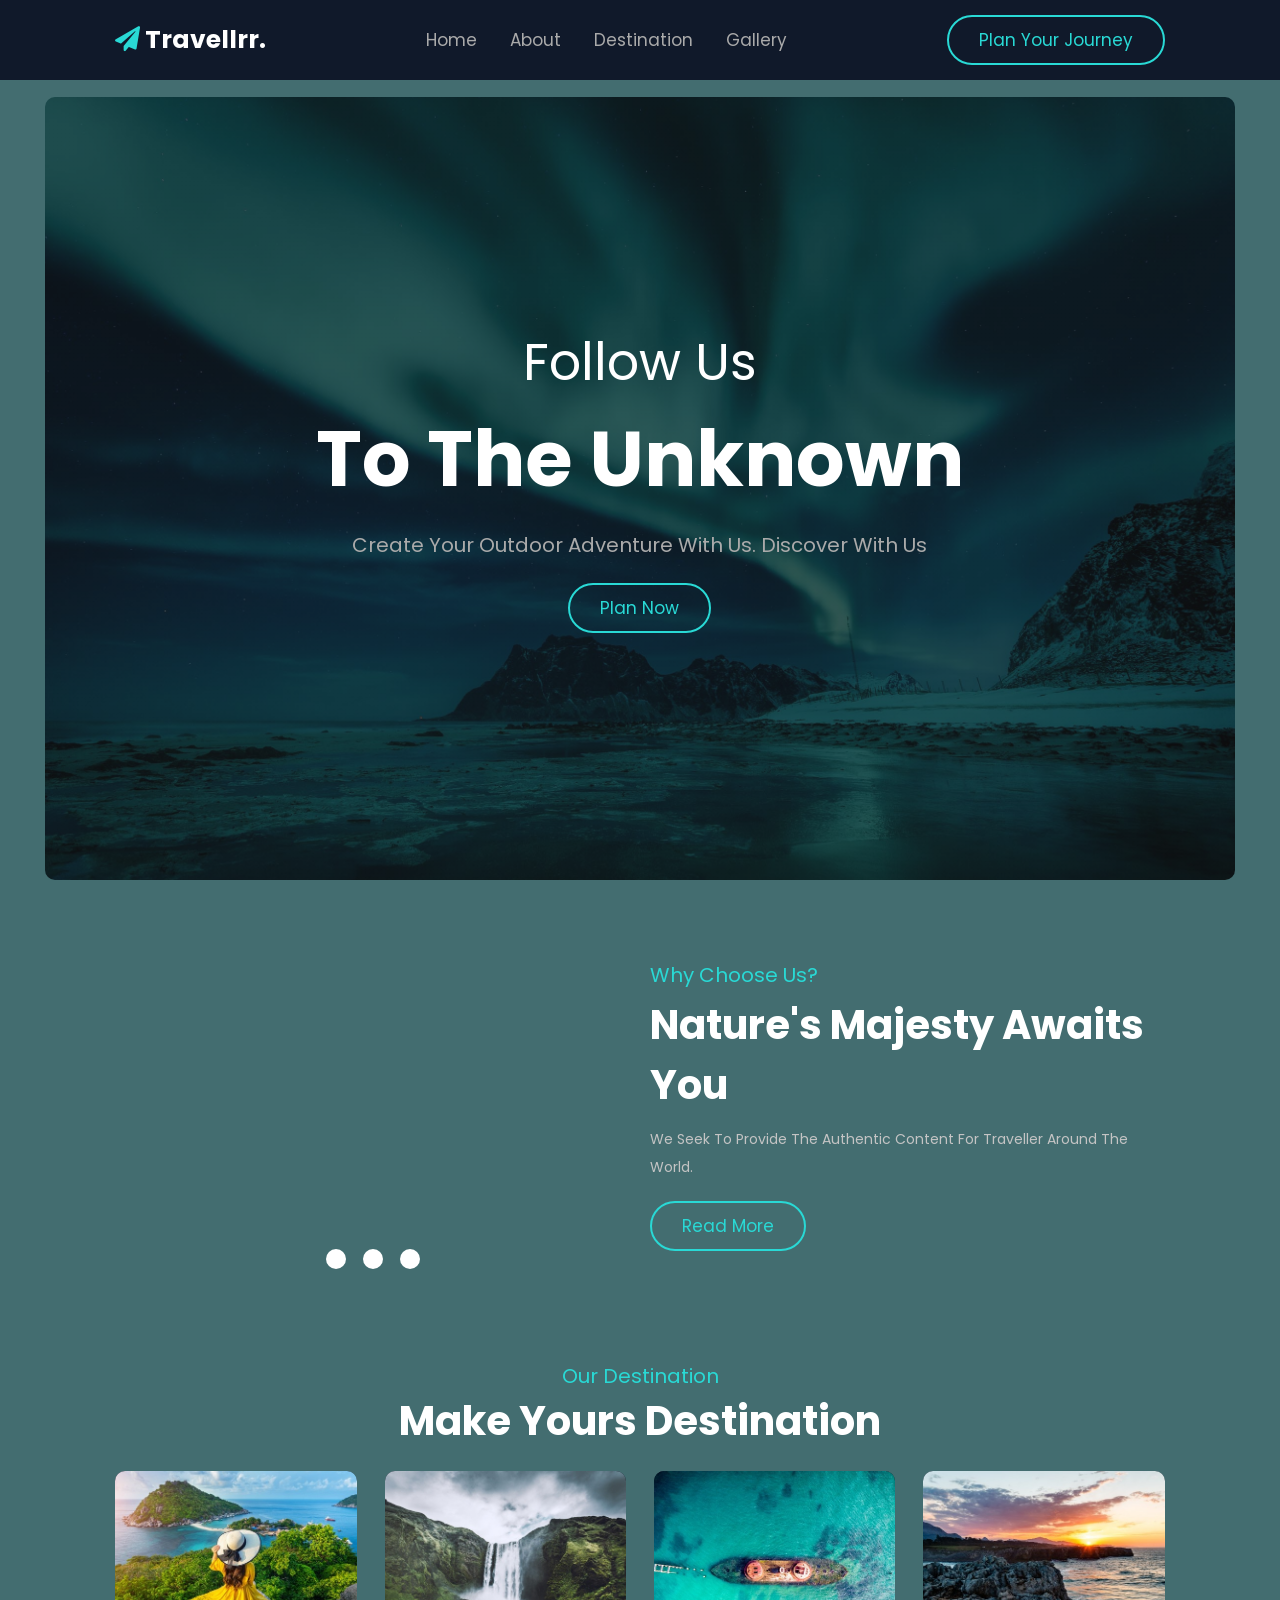
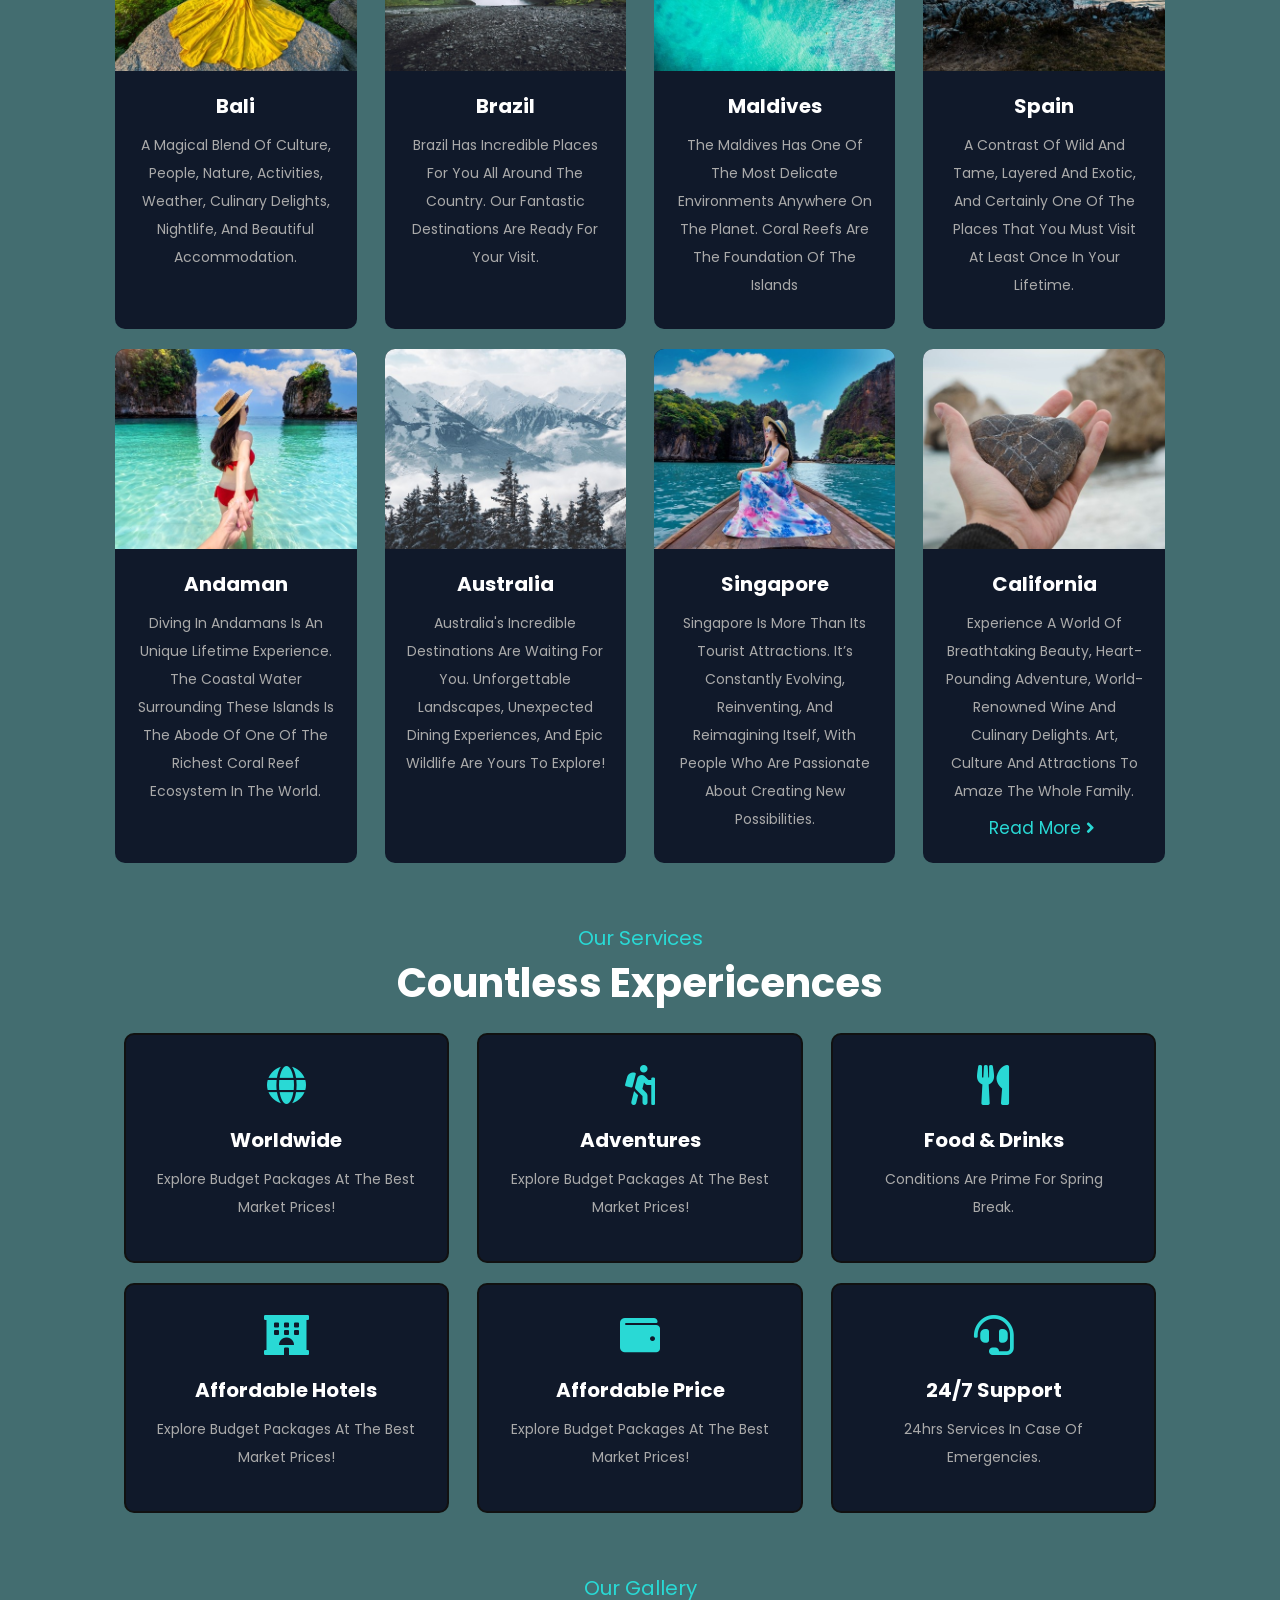
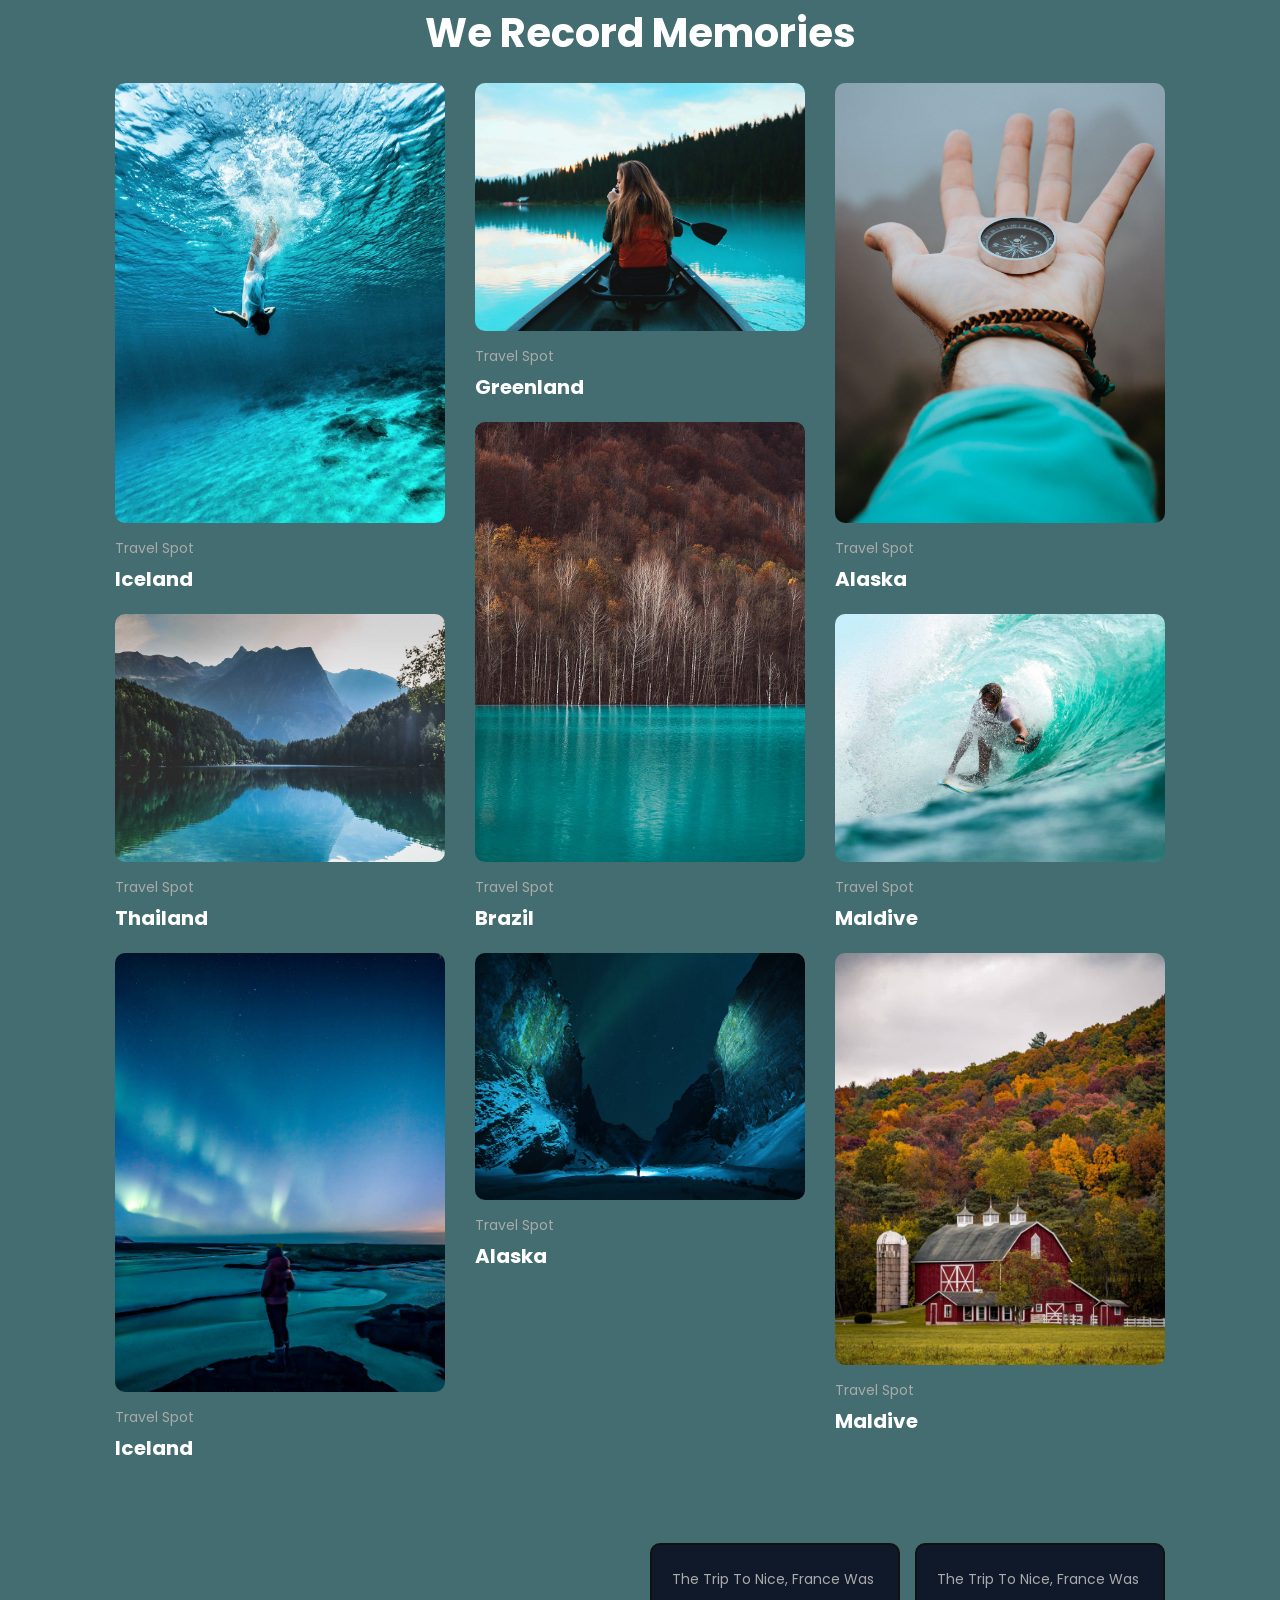
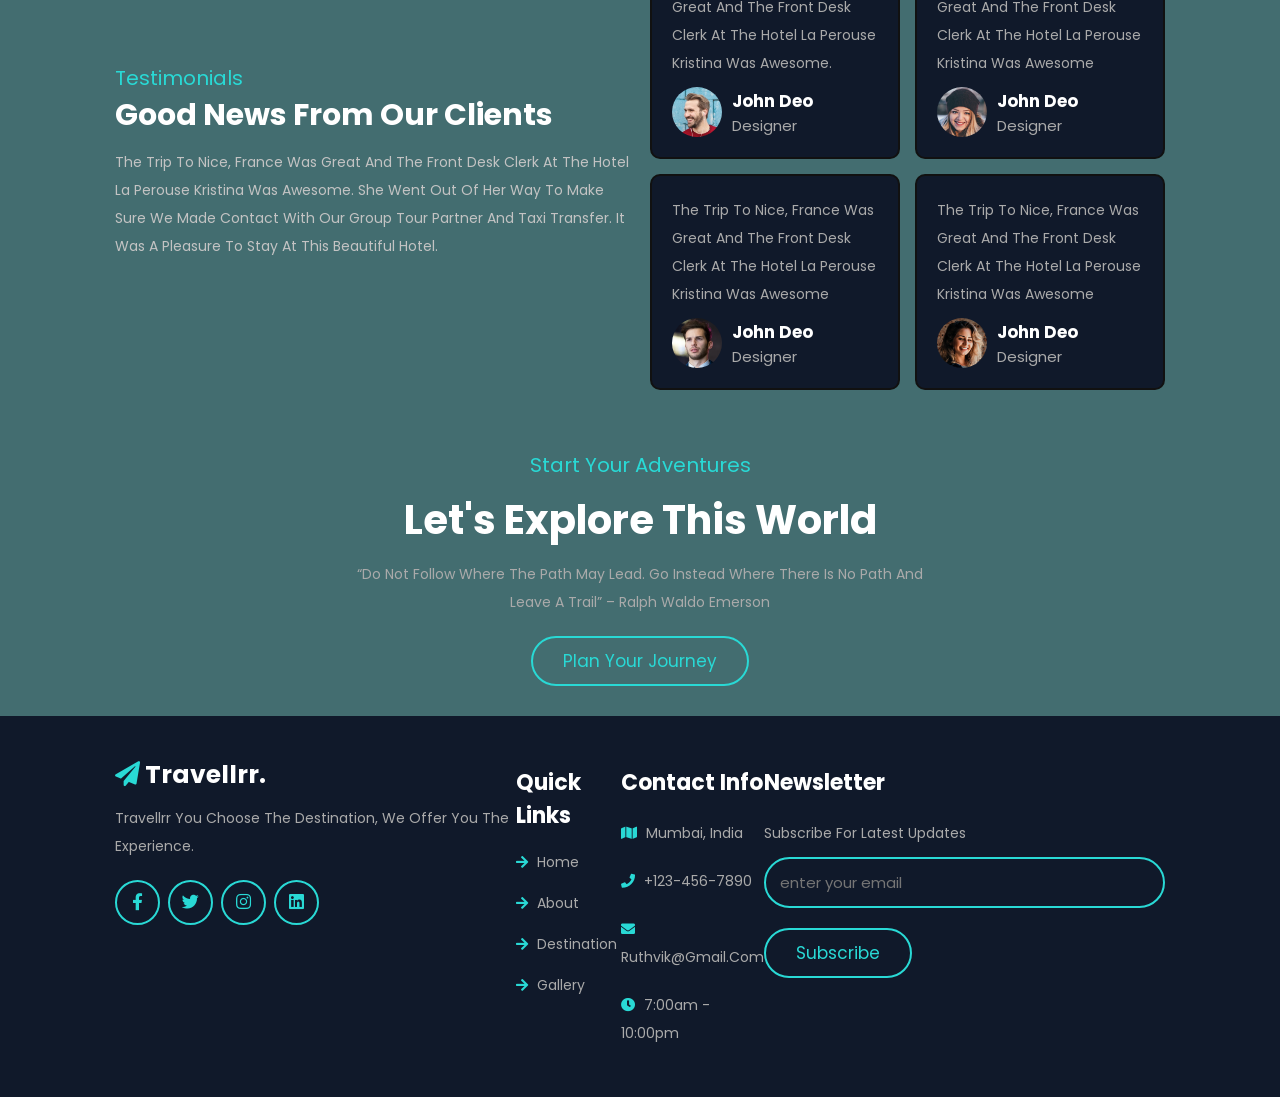
==== index.html @ 3e198d0f "first commit" ====
<!DOCTYPE html>
<html lang="en">
<head>
    <meta charset="UTF-8">
    <meta http-equiv="X-UA-Compatible" content="IE=edge">
    <meta name="viewport" content="width=device-width, initial-scale=1.0">
    <title>Travellrr.</title>

    <!-- font awesome cdn link  -->
    <link rel="stylesheet" href="https://cdnjs.cloudflare.com/ajax/libs/font-awesome/5.15.4/css/all.min.css">

    <!-- custom css file link  -->
    <link rel="stylesheet" href="css/style.css">

    <!-- custom js file link  -->
    <script src="js/script.js" defer></script>

</head>
<body>
    
<!-- header section starts  -->

<header class="header">

    <div id="menu-btn" class="fas fa-bars"></div>

    <a style="animation-delay: 150ms;" href="#" class="logo zoominleft"> <i class="fas fa-paper-plane"></i>Travellrr. </a>

    <nav class="navbar">
        <a class="zoominleft" href="#">Home</a>
        <a class="zoominleft" href="aboutus.html">about</a>
        <a class="zoominleft" href="tours.html">destination</a>
        <a class="zoominleft" href="#gallery">gallery</a>
    </nav>

    <a href="login.html" class="btn zoominleft">Plan your journey</a>

</header>

<!-- home section starts  -->

<section class="home" id="home">

    <div class="content">
        <span class="fade-in">Follow us</span>
        <h3 class="fade-in">To the unknown</h3>
        <p class="fade-in">Create your outdoor adventure with us. Discover with us</p>
        <a href="login.html" class="btn fade-in">Plan Now</a>
    </div>

</section>

<!-- about section starts  -->

<section class="about" id="about">

    <div class="video-container">
        <video src="images/about-vid-1.mp4" muted autoplay loop class="video"></video>
        <div class="controls">
            <span class="control-btn" data-src="images/about-vid-1.mp4"></span>
            <span class="control-btn" data-src="images/about-vid-2.mp4"></span>
            <span class="control-btn" data-src="images/about-vid-3.mp4"></span>
        </div>
    </div>

    <div class="content">
        <span>why choose us?</span>
        <h3>Nature's Majesty Awaits You</h3>
        <p>We seek to provide the authentic content for traveller around the world.</p>
        <a href="aboutus.html" class="btn">read more</a>
    </div>

</section>

<!-- destination section starts  -->

<section class="destination" id="destination">

    <div class="heading">
        <span>our destination</span>
        <h1>make yours destination</h1>
    </div>

    <div class="box-container">

        <div class="dest-row">

            <div class="box">
                <div class="image">
                    <img src="images/des-1.jpg" alt="">
                </div>
                <div class="content">
                    <h3>Bali</h3>
                    <p>A magical blend of culture, people, nature, activities, weather, culinary delights, nightlife, and beautiful accommodation.</p>
                </div>
            </div>
    
            <div class="box">
                <div class="image">
                    <img src="images/des-2.jpg" alt="">
                </div>
                <div class="content">
                    <h3>Brazil</h3>
                    <p>Brazil has incredible places for you all around the country. Our fantastic destinations are ready for your visit.</p>
                </div>
            </div>
    
            <div class="box">
                <div class="image">
                    <img src="images/des-3.jpg" alt="">
                </div>
                <div class="content">
                    <h3>Maldives</h3>
                    <p>The Maldives has one of the most delicate environments anywhere on the planet. Coral reefs are the foundation of the islands</p>
                </div>
            </div>
    
            <div class="box">
                <div class="image">
                    <img src="images/des-4.jpg" alt="">
                </div>
                <div class="content">
                    <h3>Spain</h3>
                    <p>A contrast of wild and tame, layered and exotic, and certainly one of the places that you must visit at least once in your lifetime.</p>
                </div>
            </div>
            
            <div class="box">
                <div class="image">
                    <img src="images/des-5.jpg" alt="">
                </div>
                <div class="content">
                    <h3>Andaman</h3>
                    <p>Diving in Andamans is an unique lifetime experience. The coastal water surrounding these islands is the abode of one of the richest coral reef ecosystem in the world.</p>
                </div>
            </div>
    
            <div class="box">
                <div class="image">
                    <img src="images/des-6.jpg" alt="">
                </div>
                <div class="content">
                    <h3>Australia</h3>
                    <p>Australia's incredible destinations are waiting for you. Unforgettable landscapes, unexpected dining experiences, and epic wildlife are yours to explore!</p>
                </div>
            </div>
    
            <div class="box">
                <div class="image">
                    <img src="images/des-7.jpg" alt="">
                </div>
                <div class="content">
                    <h3>Singapore</h3>
                    <p>Singapore is more than its tourist attractions. It’s constantly evolving, reinventing, and reimagining itself, with people who are passionate about creating new possibilities. </p>
                </div>
            </div>
    
            <div class="box">
                <div class="image">
                    <img src="images/des-8.jpg" alt="">
                </div>
                <div class="content">
                    <h3>California</h3>
                    <p>Experience a world of breathtaking beauty, heart-pounding adventure, world-renowned wine and culinary delights. Art, culture and attractions to amaze the whole family. </p>
                    <a href="login.html">read more <i class="fas fa-angle-right"></i></a>
                </div>
            </div>
        </div>


    </div>

</section>

<!-- services section starts  -->

<section class="services" id="services">

    <div class="heading">
        <span>our services</span>
        <h1>countless expericences</h1>
    </div>

    <div class="box-container">

        <div class="serv-row">
            <div class="box">
                <i class="fas fa-globe"></i>
                <h3>worldwide</h3>
                <p>Explore budget packages at the best market prices!</p>
            </div>
    
            <div class="box">
                <i class="fas fa-hiking"></i>
                <h3>adventures</h3>
                <p>Explore budget packages at the best market prices!</p>
            </div>
    
            <div class="box">
                <i class="fas fa-utensils"></i>
                <h3>food & drinks</h3>
                <p>Conditions are prime for spring break.</p>
            </div>

            <div class="box">
                <i class="fas fa-hotel"></i>
                <h3>affordable hotels</h3>
                <p>Explore Budget Packages At The Best Market Prices!</p>
            </div>
    
            <div class="box">
                <i class="fas fa-wallet"></i>
                <h3>affordable price</h3>
                <p>Explore Budget Packages At The Best Market Prices!</p>
            </div>
    
            <div class="box">
                <i class="fas fa-headset"></i>
                <h3>24/7 support</h3>
                <p>24hrs services in case of emergencies.</p>
            </div>
        </div>

    </div>

</section>

<!-- gallery section starts  -->

<section class="gallery" id="gallery">

    <div class="heading">
        <span>our gallery</span>
        <h1>we record memories</h1>
    </div>
    
    <div class="box-container">

        <div class="box" style="grid-row: 1 /3;">
            <img src="images/gallery-img-1.jpg" alt="">
            <span>travel spot</span>
            <h3>iceland</h3>
        </div>

        <div class="box" style="grid-row: 1/ 2;">
            <img src="images/gallery-img-2.jpg" alt="">
            <span>travel spot</span>
            <h3>greenland</h3>
        </div>

        <div class="box" style="grid-row: 1 /3;">
            <img src="images/gallery-img-3.jpg" alt="">
            <span>travel spot</span>
            <h3>alaska</h3>
        </div>

        <div class="box" style="grid-row: 3 /4;">
            <img src="images/gallery-img-4.jpg" alt="">
            <span>travel spot</span>
            <h3>thailand</h3>
        </div>

        <div class="box" style="grid-row: 2 /4;">
            <img src="images/gallery-img-5.jpg" alt="">
            <span>travel spot</span>
            <h3>brazil</h3>
        </div>

        <div class="box" style="grid-row: 3 /4;">
            <img src="images/gallery-img-6.jpg" alt="">
            <span>travel spot</span>
            <h3>maldive</h3>
        </div>

        <div class="box" style="grid-row: 4 /6;">
            <img src="images/gallery-img-7.jpg" alt="">
            <span>travel spot</span>
            <h3>iceland</h3>
        </div>

        <div class="box" style="grid-row: 4 /5;">
            <img src="images/gallery-img-8.jpg" alt="">
            <span>travel spot</span>
            <h3>alaska</h3>
        </div>

        <div class="box" style="grid-row: 4 /6;">
            <img src="images/gallery-img-9.jpg" alt="">
            <span>travel spot</span>
            <h3>maldive</h3>
        </div>

    </div>

</section>

<!-- gallery section ends -->

<!-- review section starts  -->

<section class="review">

    <div class="content">
        <span>testimonials</span>
        <h3>good news from our clients</h3>
        <p>The trip to Nice, France was great and the front desk clerk at the Hotel La Perouse Kristina was awesome. She went out of her way to make sure we made contact with our group tour partner and taxi transfer. It was a pleasure to stay at this beautiful hotel.</p>
    </div>

    <div class="box-container">

        <div class="box">
            <p>The trip to Nice, France was great and the front desk clerk at the Hotel La Perouse Kristina was awesome.</p>
            <div class="user">
                <img src="images/pic-1.png" alt="">
                <div class="info">
                    <h3>john deo</h3>
                    <span>designer</span>
                </div>
            </div>
        </div>
        <div class="box">
            <p>The trip to Nice, France was great and the front desk clerk at the Hotel La Perouse Kristina was awesome</p>
            <div class="user">
                <img src="images/pic-2.png" alt="">
                <div class="info">
                    <h3>john deo</h3>
                    <span>designer</span>
                </div>
            </div>
        </div>
        <div class="box">
            <p>The trip to Nice, France was great and the front desk clerk at the Hotel La Perouse Kristina was awesome</p>
            <div class="user">
                <img src="images/pic-3.png" alt="">
                <div class="info">
                    <h3>john deo</h3>
                    <span>designer</span>
                </div>
            </div>
        </div>
        <div class="box">
            <p>The trip to Nice, France was great and the front desk clerk at the Hotel La Perouse Kristina was awesome</p>
            <div class="user">
                <img src="images/pic-4.png" alt="">
                <div class="info">
                    <h3>john deo</h3>
                    <span>designer</span>
                </div>
            </div>
        </div>

    </div>

</section>

<!-- banner section starts  -->

<div class="banner">

    <div class="content">
        <span>start your adventures</span>
        <h3>Let's Explore This World</h3>
        <p>“Do not follow where the path may lead. Go instead where there is no path and leave a trail” – Ralph Waldo Emerson</p>
        <a href="login.html" class="btn">Plan your Journey</a>
    </div>

</div>

<!-- footer section starts  -->

<section class="footer">

    <div class="box-container">

        <div class="box">
            <a href="#" class="logo"> <i class="fas fa-paper-plane"></i>Travellrr. </a>
            <p>Travellrr you choose the destination, we offer you the experience.</p>
            <div class="share">
                <a href="#" class="fab fa-facebook-f"></a>
                <a href="#" class="fab fa-twitter"></a>
                <a href="#" class="fab fa-instagram"></a>
                <a href="#" class="fab fa-linkedin"></a>
            </div>
        </div>

        <div class="box">
            <h3>quick links</h3>
            <a href="#" class="links"> <i class="fas fa-arrow-right"></i> home </a>
            <a href="aboutus.html" class="links"> <i class="fas fa-arrow-right"></i> about </a>
            <a href="tours.html" class="links"> <i class="fas fa-arrow-right"></i> destination </a>
            <a href="#gallery" class="links"> <i class="fas fa-arrow-right"></i> gallery </a>
        </div>

        <div class="box">
            <h3>contact info</h3>
            <p> <i class="fas fa-map"></i> mumbai, india </p>
            <p> <i class="fas fa-phone"></i> +123-456-7890 </p>
            <p> <i class="fas fa-envelope"></i> ruthvik@gmail.com </p>
            <p> <i class="fas fa-clock"></i> 7:00am - 10:00pm </p>
        </div>
        <div class="box">
            <h3>newsletter</h3>
            <p>subscribe for latest updates</p>
            <form action="">
                <input type="email" name="" placeholder="enter your email" class="email" id="">
                <input type="submit" value="subscribe" class="btn">
            </form>
        </div>
    </div>


</section>

</body>
</html>
---- css/style.css ----
@import url("https://fonts.googleapis.com/css2?family=Poppins:wght@100;300;400;500;600&display=swap");

* {
    font-family: 'Poppins', sans-serif;
    margin: 0;
    padding: 0;
    box-sizing: border-box;
    outline: none;
    border: none;
    text-decoration: none;
    text-transform: capitalize;
    transition: all .2s linear;
}

html {
    font-size: 62.5%;
    scroll-behavior: smooth;
}

body {
    background: #436d70;
    overflow-x: hidden;
}

section {
    padding: 3rem 9%;
}

.heading {
    text-align: center;
    margin-bottom: 2rem;
}

.heading span {
    color: #29d9d5;
    font-size: 2rem;
}

.heading h1 {
    font-size: 4rem;
    color: #fff;
}

.btn {
    margin-top: 1rem;
    display: inline-block;
    padding: 1rem 3rem;
    font-size: 1.7rem;
    color: #29d9d5;
    border: 0.2rem solid #29d9d5;
    border-radius: 5rem;
    cursor: pointer;
    background: none;
}

.btn:hover {
  background: #29d9d5;
  color: #111;
}

.header {
    position: fixed;
    top: 0;
    left: 0;
    right: 0;
    z-index: 1000;
    background: #10192a;
    display: flex;
    align-items: center;
    justify-content: space-between;
    padding: 1.5rem 9%;
}

.header .navbar a {
    font-size: 1.7rem;
    color: #aaa;
    display: inline-block;
    margin: 0 1.5rem;
    }

.header .navbar a:hover {
    color: #29d9d5;
}

.header .btn {
    margin-top: 0;
}

.logo {
    font-size: 2.5rem;
    color: #fff;
    font-weight: bolder;
}

.logo i {
    color: #29d9d5;
    padding-right: 0.5rem;
}

#menu-btn {
    font-size: 2.5rem;
    color: #fff;
    cursor: pointer;
    display: none;
}

.home {
    margin: 0 auto;
    margin-top: 9.7rem;
    width: 93%;
    border-radius: 1rem;
    background: linear-gradient(rgba(17, 17, 17, 0.7), rgba(17, 17, 17, 0.7)), url(../images/home-bg.jpg) no-repeat;
    background-size: cover;
    background-position: center;
    display: flex;
    min-height: 87vh;
    display: flex;
    align-items: center;
    justify-content: center;
    padding-bottom: 5rem;
}

.home .content {
    text-align: center;
}

.home .content span {
    font-weight: medium;
    color: white;
    font-size: 4vw;
    display: block;
}

.home .content h3 {
    font-size: 6vw;
    color: #fff;
}

.home .content p {
    max-width: 60rem;
    margin: 1rem auto;
    font-size: 2rem;
    color: #aaa;
    line-height: 1.8;
}

.about {
    display: flex;
    align-items: center;
    flex-wrap: wrap;
    gap: 2rem;
    margin-top: 5rem;
}

.about .video-container {
    flex: 1 1 42rem;
}

.about .video-container video {
    border-radius: 1rem;
    width: 100%;
}

.about .video-container .controls {
  text-align: center;
  padding: 2rem 0;
}

.about .video-container .controls span {
  display: inline-block;
  height: 2rem;
  width: 2rem;
  border-radius: 50%;
  background: #fff;
  cursor: pointer;
  margin: .7rem;
}

.about .video-container .controls span:hover {
  background: #29d9d5;
}

.about .content {
          flex: 1 1 42rem;
  margin-bottom: 5rem;
}

.about .content span {
  color: #29d9d5;
  font-size: 2rem;
}

.about .content h3 {
  color: #fff;
  font-size: 4rem;
  margin-top: .5rem;
}

.about .content p {
  padding: 1rem 0;
  font-size: 1.4rem;
  color: rgb(196, 196, 196);
  line-height: 2;
}

.destination .box-container {
    display: flex;
    flex-direction: column;
    gap: 2.5rem;
}

.dest-row{
    display: flex;
    justify-content: space-between;
    flex-wrap: wrap;
    gap: 2rem;
}

.destination .box-container .dest-row .box {
  border-radius: 1rem;
  width: 23%;
  overflow: hidden;
  background: #10192a;
}

.destination .box-container .box:hover img {
          transform: scale(1.1);
}

.destination .box-container .box .image {
  height: 20rem;
  overflow: hidden;
  width: 100%;
}

.destination .box-container .box .image img {
  height: 100%;
  width: 100%;
     object-fit: cover;
}

.destination .box-container .box .content {
  padding: 2rem;
  text-align: center;
}

.destination .box-container .box .content h3 {
  font-size: 2rem;
  color: #fff;
}

.destination .box-container .box .content p {
  padding: 1rem 0;
  font-size: 1.4rem;
  color: #aaa;
  line-height: 2;
}

.destination .box-container .box .content a {
  font-size: 1.7rem;
  color: #29d9d5;
}

.destination .box-container .box .content a:hover i {
  padding-left: 1rem;
}

.destination .box-container .box .content a i {
  padding-right: .5rem;
}

.services .box-container {
    display: flex;
    flex-direction: column;
    gap: 2.5rem;
}

.serv-row{
    display: flex;
    justify-content: space-evenly;
    gap: 2rem;
    flex-wrap: wrap;
}

.services .box-container .box {
    width: auto;
    background: #10192a;
    border-radius: 1rem;
    padding: 3rem;
    text-align: center;
    border: 0.2rem solid #111;
    width: 31%;
}

.services .box-container .box:hover {
  border: 0.2rem solid #29d9d5;
}

.services .box-container .box i {
  font-size: 4rem;
  color: #29d9d5;
  margin-bottom: 2rem;
}

.services .box-container .box h3 {
  font-size: 2rem;
  color: #fff;
}

.services .box-container .box p {
  padding: 1rem 0;
  font-size: 1.4rem;
  color: #aaa;
  line-height: 2;
}

.gallery .box-container {
    display: grid; 
    gap: 2rem 3rem;
    grid-template-columns: 1fr 1fr 1fr;
    grid-template-rows: auto auto auto auto auto auto;
} 

.gallery .box-container .box img {
  width: 100%;
  border-radius: 1rem;
  margin-bottom: 1rem;
}

.gallery .box-container .box img:hover {
    transform: scale(1.1);
}

.gallery .box-container .box span {
  font-size: 1.4rem;
  color: #aaa;
}

.gallery .box-container .box h3 {
  margin-top: .5rem;
  font-size: 2rem;
  color: #fff;
}

.review {
    display: flex;
    align-items: center;
    flex-wrap: wrap;
    gap: 2rem;
}

.review .content {
          flex: 1 1 42rem;
}

.review .content span {
  font-size: 2rem;
  color: #29d9d5;
}

.review .content h3 {
  font-size: 3rem;
  color: #fff;
}

.review .content p {
  font-size: 1.4rem;
  color: rgb(195, 195, 195);
  padding: 1rem 0;
  line-height: 2;
}

.review .box-container {
          flex: 1 1 42rem;
  display: flex;
      flex-wrap: wrap;
  gap: 1.5rem;
}

.review .box-container .box {
          flex: 1 1 20rem;
  border-radius: 1rem;
  padding: 2rem;
  background: #10192a;
  border: 0.2rem solid #111;
}

.review .box-container .box:hover {
  border: 0.2rem solid #29d9d5;
}

.review .box-container .box p {
  font-size: 1.4rem;
  padding-bottom: 1rem;
  line-height: 2;
  color: #aaa;
}

.review .box-container .box .user {
  display: flex;
          align-items: center;
  gap: 1rem;
}

.review .box-container .box .user img {
  height: 5rem;
  width: 5rem;
  border-radius: 50%;
}

.review .box-container .box .user h3 {
  font-size: 1.7rem;
  color: #fff;
}

.review .box-container .box .user span {
  color: #aaa;
  font-size: 1.5rem;
}

.banner {
  background: linear-gradient(rgba(17, 17, 17, 0.7), rgba(17, 17, 17, 0.7)), url(../images/banner-bg.jpg) no-repeat;
  background-size: cover;
  background-position: center;
  padding: 3rem 2rem;
  background-attachment: fixed;
  text-align: center;
}

.banner .content span {
  font-size: 2rem;
  color: #29d9d5;
}

.banner .content h3 {
  font-size: 4rem;
  color: #fff;
  margin-top: 1rem;
}

.banner .content p {
  max-width: 60rem;
  margin: 1rem auto;
  font-size: 1.4rem;
  color: #aaa;
  line-height: 2;
}

.footer {
  display: grid;
  gap: 1.5rem;
  background-color: #10192a;
}
.box-container {
    display: flex;
    justify-content: space-between;
}

.footer .box-container .box {
  padding: 1rem 0;
}

.footer .box-container .box .logo {
  padding-bottom: 1rem;
}

.footer .box-container .box h3 {
  font-size: 2.2rem;
  color: #fff;
  padding: 1rem 0;
}

.footer .box-container .box p {
  font-size: 1.4rem;
  color: #aaa;
  padding: 1rem 0;
  line-height: 2;
}

.footer .box-container .box p i {
  padding-right: .5rem;
  color: #29d9d5;
}

.footer .box-container .box .share {
  padding-top: 1rem;
}

.footer .box-container .box .share a {
  height: 4.5rem;
  width: 4.5rem;
  line-height: 4rem;
  font-size: 2rem;
  border-radius: 50%;
  font-size: 1.7rem;
  border: 0.2rem solid #29d9d5;
  color: #29d9d5;
  margin-right: .5rem;
  text-align: center;
}

.footer .box-container .box .share a:hover {
  background: #29d9d5;
  color: #111;
}

.footer .box-container .box .links {
  font-size: 1.4rem;
  color: #aaa;
  padding: 1rem 0;
  display: block;
}

.footer .box-container .box .links:hover {
  color: #29d9d5;
}

.footer .box-container .box .links:hover i {
  padding-right: 2rem;
}

.footer .box-container .box .links i {
  padding-right: .5rem;
  color: #29d9d5;
}

.footer .box-container .box form .email {
  width: 100%;
  border-radius: 5rem;
  border: 0.2rem solid #29d9d5;
  background: none;
  font-size: 1.5rem;
  text-transform: none;
  color: #aaa;
  margin-bottom: 1rem;
  padding: 1.2rem 1.4rem;
}

@media (max-width: 991px) {
  html {
    font-size: 55%;
  }
  .header {
    padding: 1.5rem 2rem;
  }
  section {
    padding: 3rem 2rem;
  }
  .services .box-container .box {
      width: 47%;
  }
}

@media (max-width: 768px) {
  #menu-btn {
    display: inline-block;
  }
  .header .navbar {
    position: absolute;
    top: 99%;
    left: 0;
    right: 0;
    background: #222;
            clip-path: polygon(0 0, 100% 0, 100% 0, 0 0);
  }
  .header .navbar.active {
            clip-path: polygon(0 0, 100% 0, 100% 100%, 0 100%);
  }
  .header .navbar a {
    margin: 2rem;
    font-size: 2rem;
    display: block;
  }
  .home {
    margin-top: 10rem;
  }
  .home .content span {
    font-size: 8vw;
  }
  .home .content h3 {
    font-size: 9vw;
  }
  .destination .box-container .dest-row .box {
      width: 48%;
  }
}

@media (max-width: 450px) {
  html {
    font-size: 50%;
  }
  .about .content h3 {
    font-size: 3.5rem;
  }
  .banner .content h3 {
    font-size: 2.7rem;
  }
  .box-container {
      flex-direction: column;
      padding: 1rem;
  }
  .dest-row {
      flex-direction: column;
  }
  .serv-row {
      flex-wrap: wrap;
  }
  .destination .box-container .dest-row .box {
    width: 99%;
}
.logo {
    font-size: 2rem;
}

.header .btn {
    font-size: 1rem;
}

}

.zoominleft { 
    animation: zoominleft 1.2s ease-in-out 0s; 
}

@keyframes zoominleft {
    from {
        transform: scale(1.1) translateX(-50%);
        opacity: 0;
    }
}

@keyframes fade-in {
    from {
        opacity: 0;
        transform: scale(1) translateY(-50%);
    }
    to {
        opacity: 1;
    }
 }
 
 .fade-in {
    animation: fade-in 1s ease-in-out;
}

.zoominright { 
    animation: zoominright 1.2s ease-in-out 0s; 
}

@keyframes zoominright {
    from {
        transform: scale(1) translateX(50%);
        opacity: 0;
    }
}
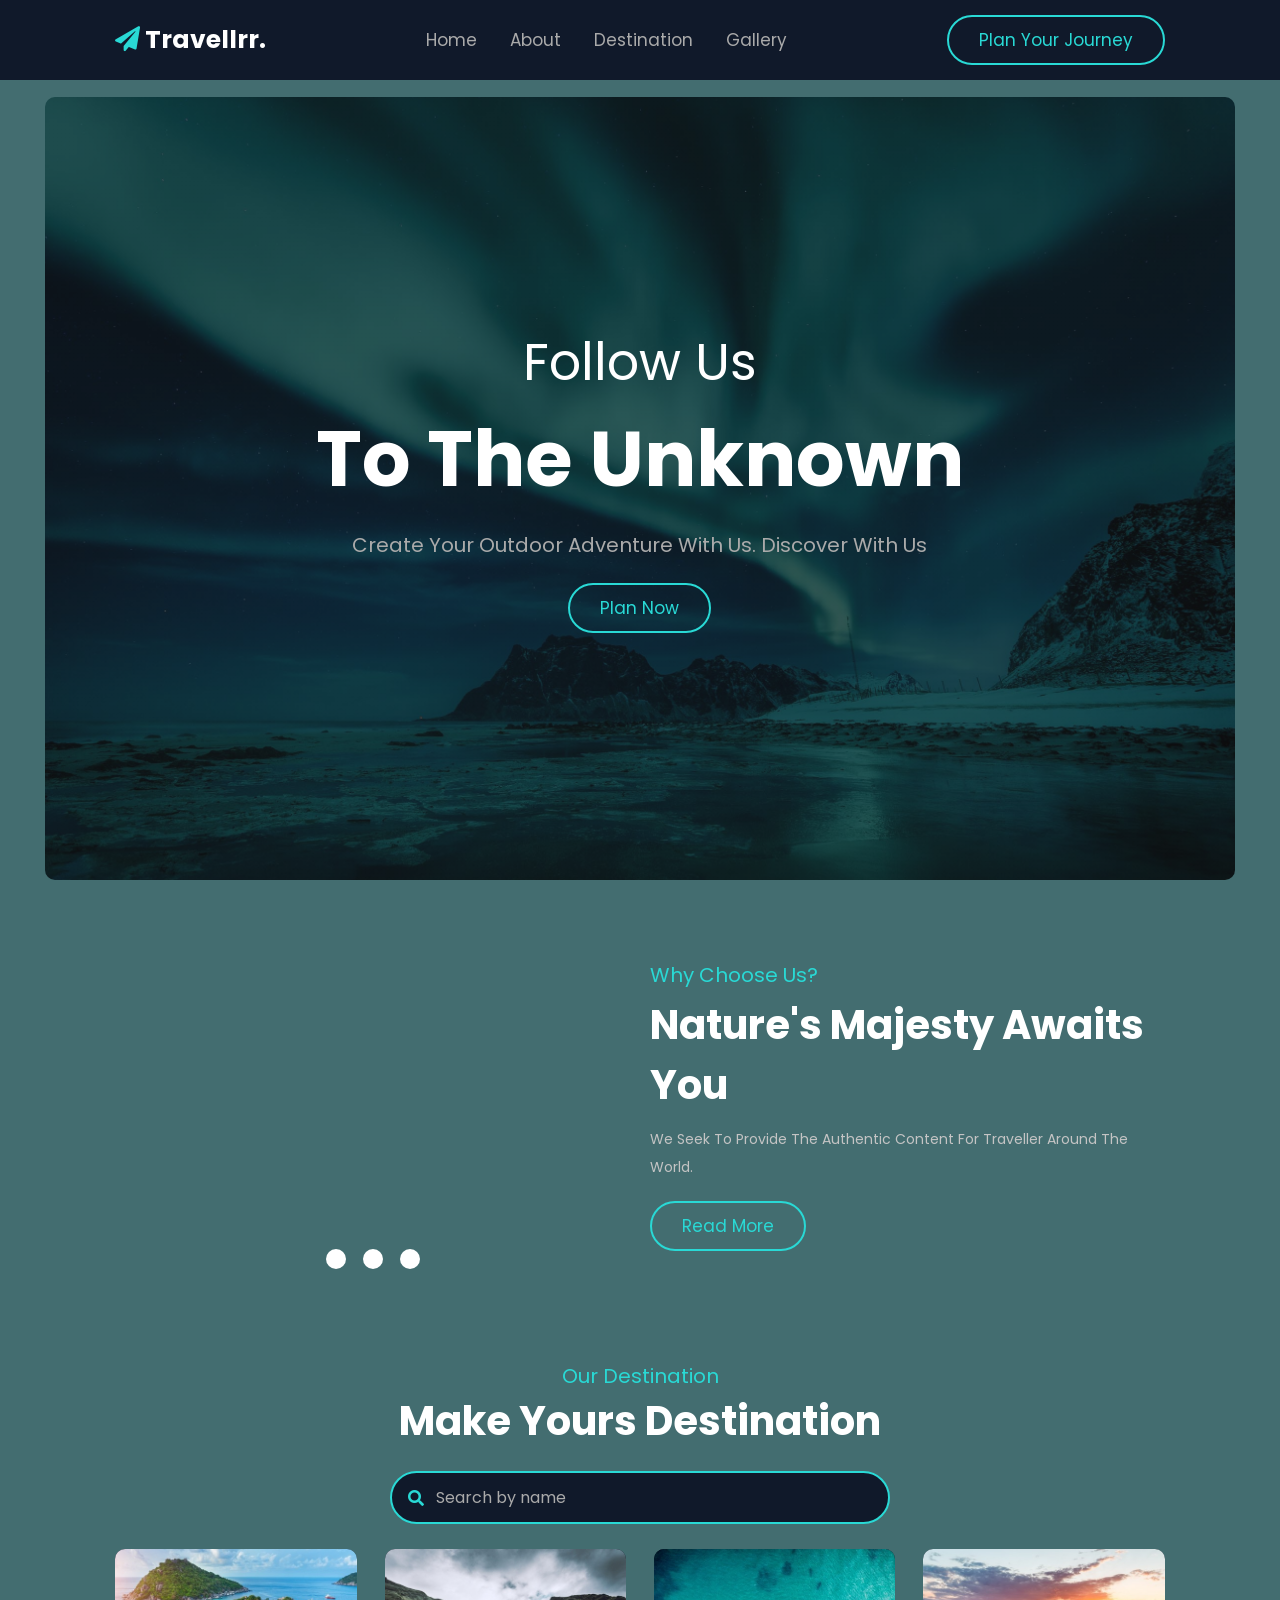
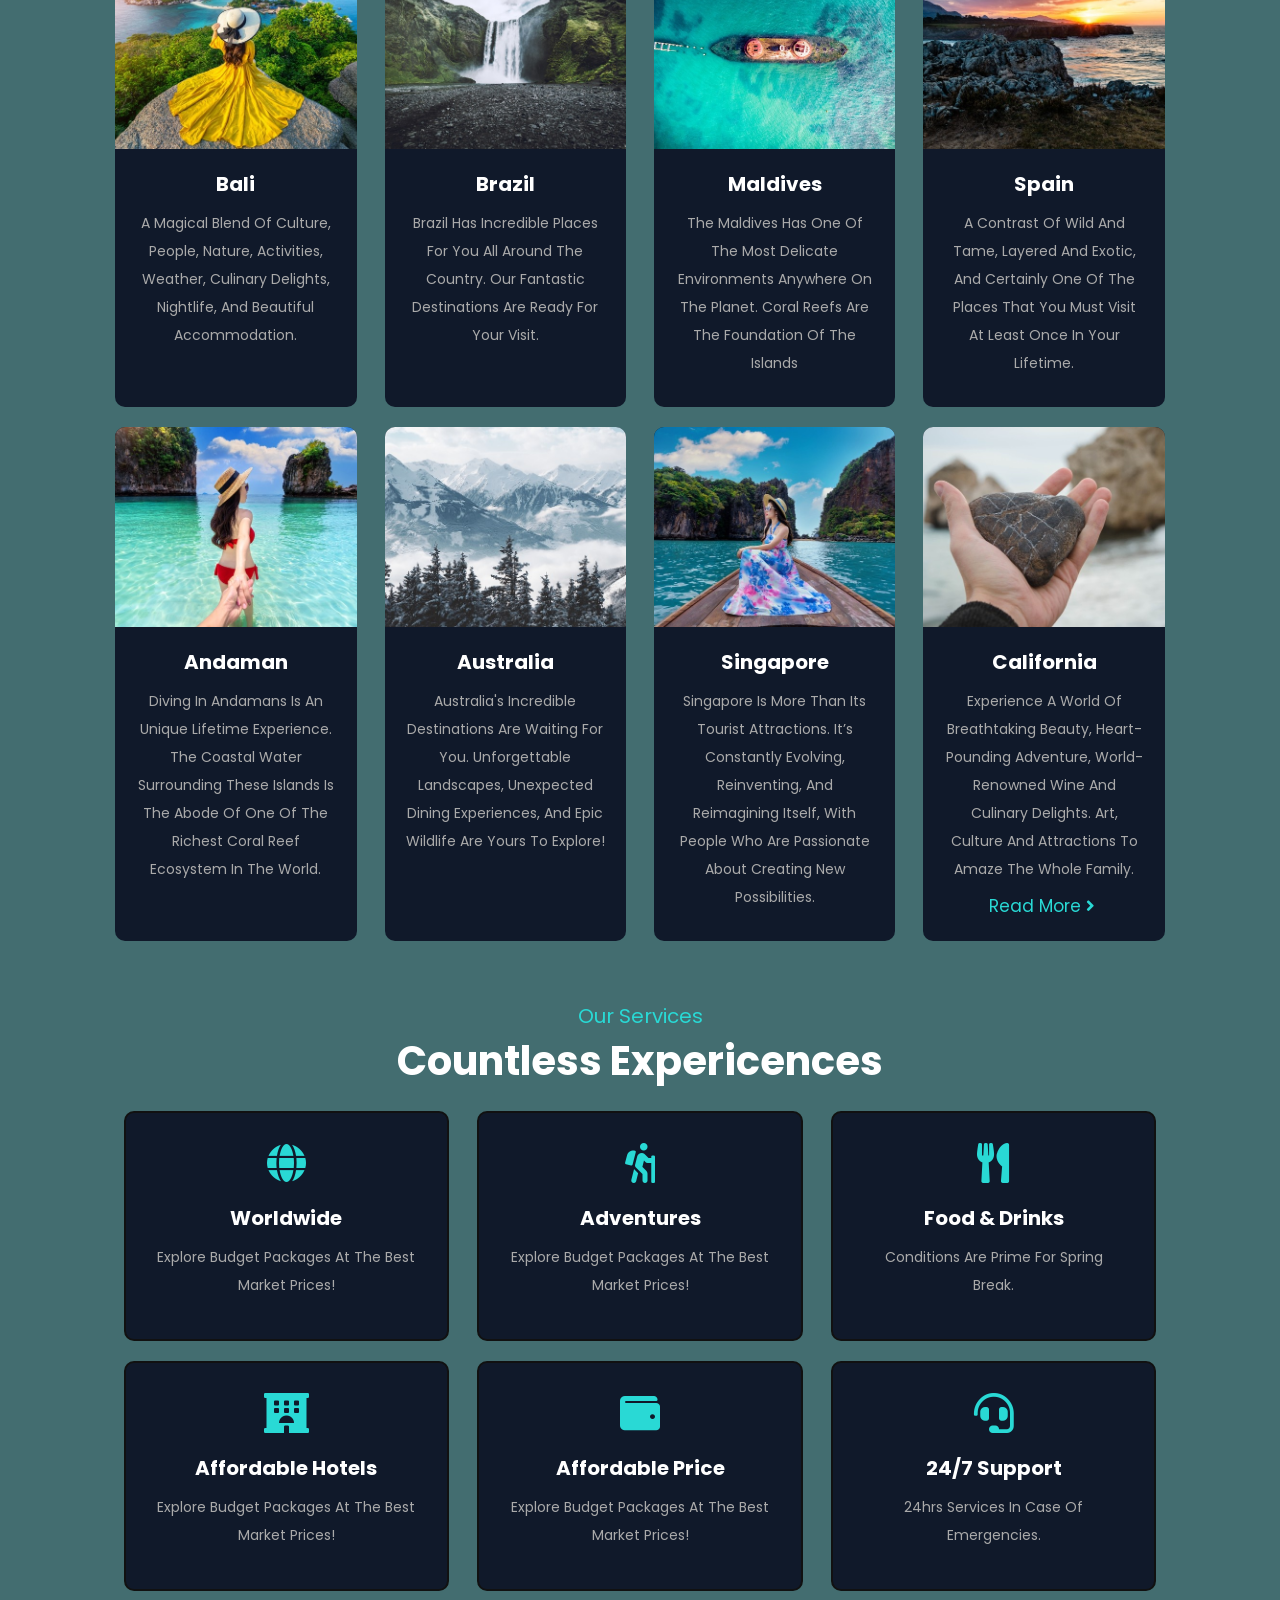
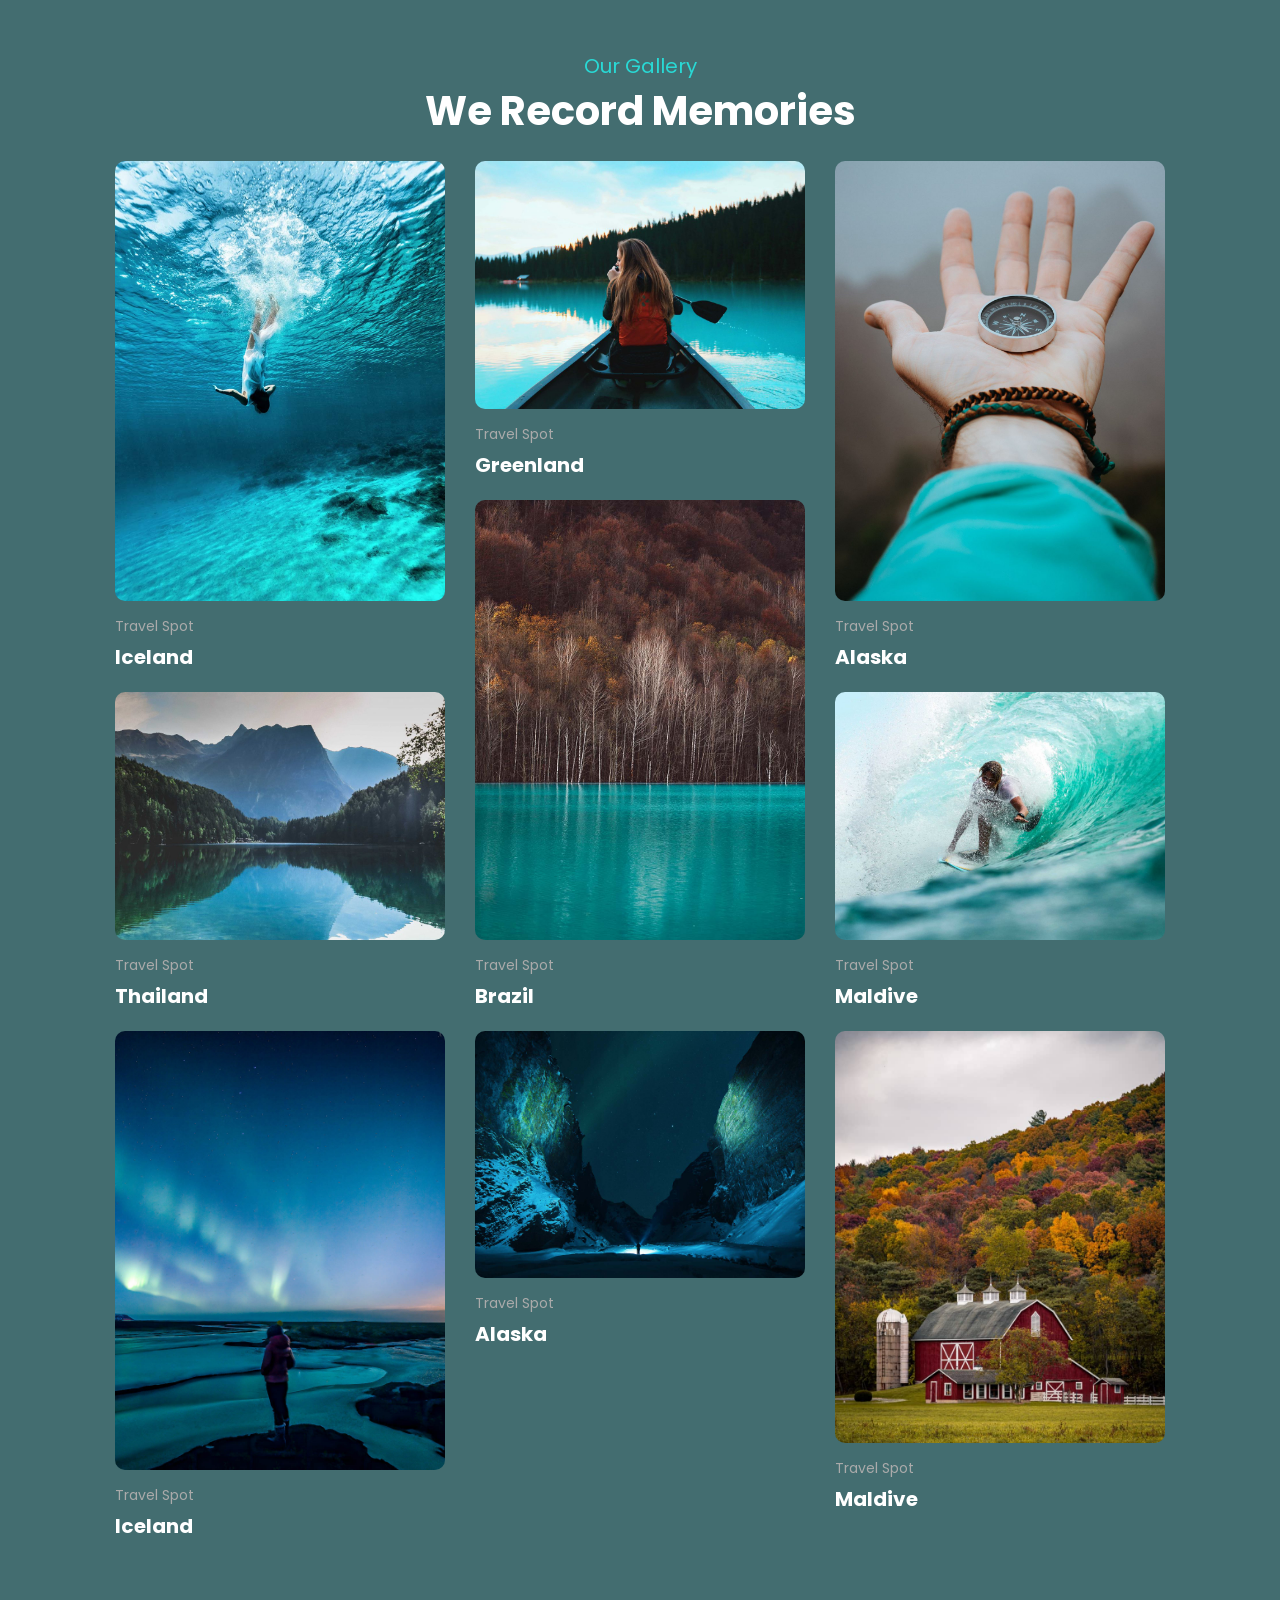
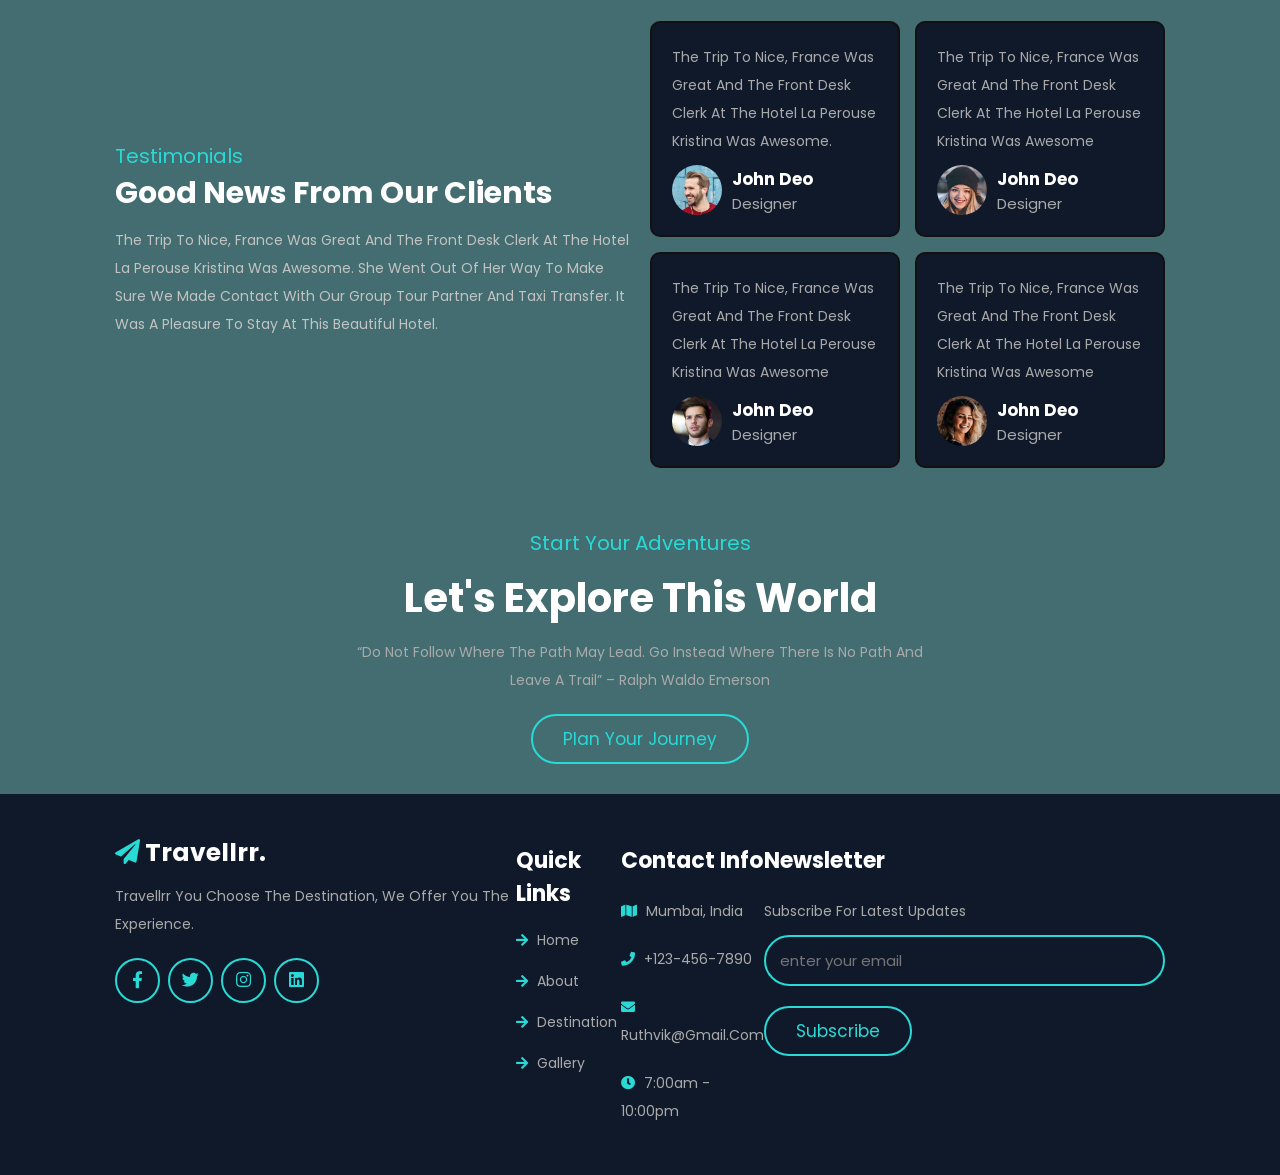
==== commit 1d82dec8: "Add real-time destination search on home page Place a search field above the destination cards, styl" ====
--- a/index.html
+++ b/index.html
@@ -81,6 +81,14 @@
         <h1>make yours destination</h1>
     </div>
 
+    <div class="destination-search" role="search">
+        <label for="destination-search" class="destination-search__label">Search destinations by name</label>
+        <div class="destination-search__field">
+            <i class="fas fa-search" aria-hidden="true"></i>
+            <input type="search" id="destination-search" class="destination-search__input" placeholder="Search by name" autocomplete="off" spellcheck="false">
+        </div>
+    </div>
+
     <div class="box-container">
 
         <div class="dest-row">
--- a/css/style.css
+++ b/css/style.css
@@ -39,6 +39,58 @@
 .heading h1 {
     font-size: 4rem;
     color: #fff;
+}
+
+.destination .destination-search {
+    max-width: 50rem;
+    margin: 0 auto 2.5rem;
+}
+
+.destination .destination-search__label {
+    position: absolute;
+    width: 1px;
+    height: 1px;
+    padding: 0;
+    margin: -1px;
+    overflow: hidden;
+    clip: rect(0, 0, 0, 0);
+    white-space: nowrap;
+    border: 0;
+}
+
+.destination .destination-search__field {
+    display: flex;
+    align-items: center;
+    gap: 1.2rem;
+    width: 100%;
+    border: 0.2rem solid #29d9d5;
+    border-radius: 5rem;
+    background: #10192a;
+    padding: 0 1.8rem 0 1.6rem;
+}
+
+.destination .destination-search__field i {
+    color: #29d9d5;
+    font-size: 1.6rem;
+    flex-shrink: 0;
+}
+
+.destination .destination-search__input {
+    flex: 1 1 auto;
+    min-width: 0;
+    width: 100%;
+    background: none;
+    border: none;
+    outline: none;
+    font-size: 1.6rem;
+    color: #fff;
+    text-transform: none;
+    padding: 1.2rem 0;
+}
+
+.destination .destination-search__input::placeholder {
+    color: #aaa;
+    text-transform: none;
 }
 
 .btn {
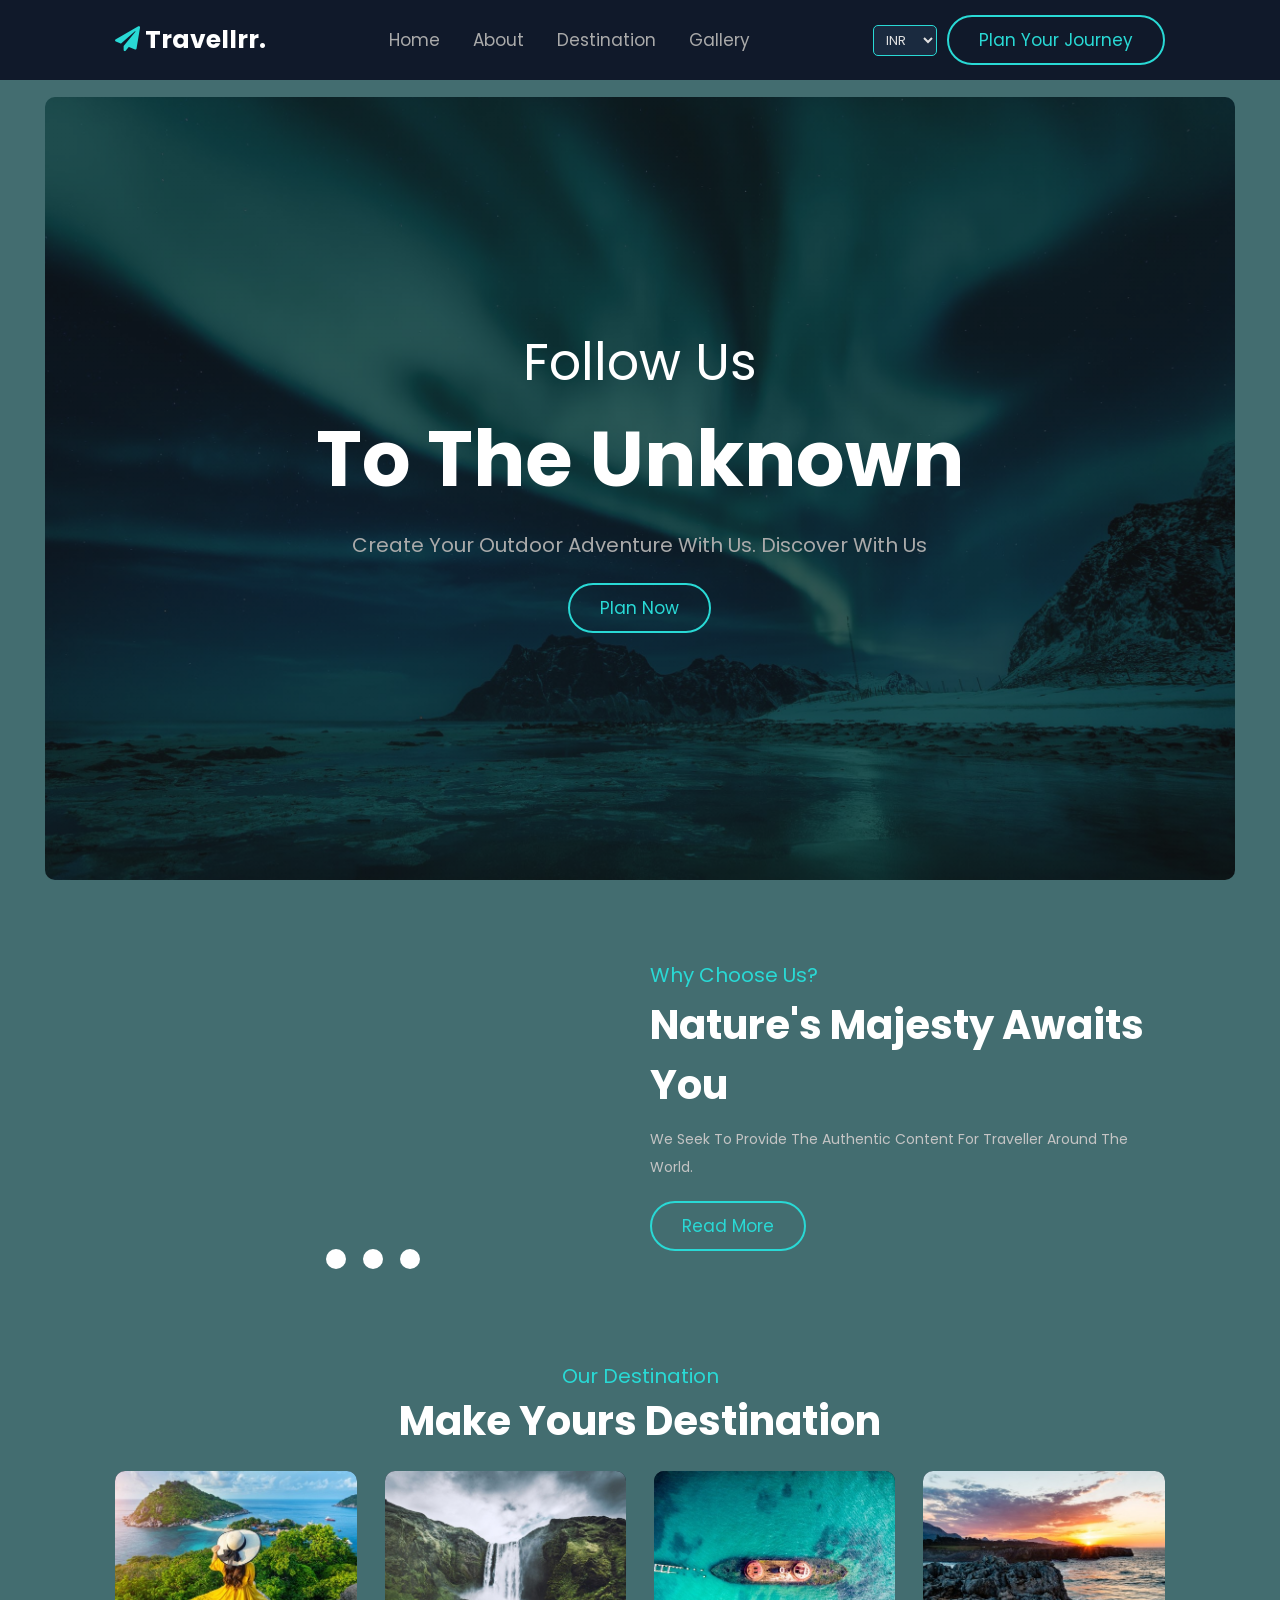
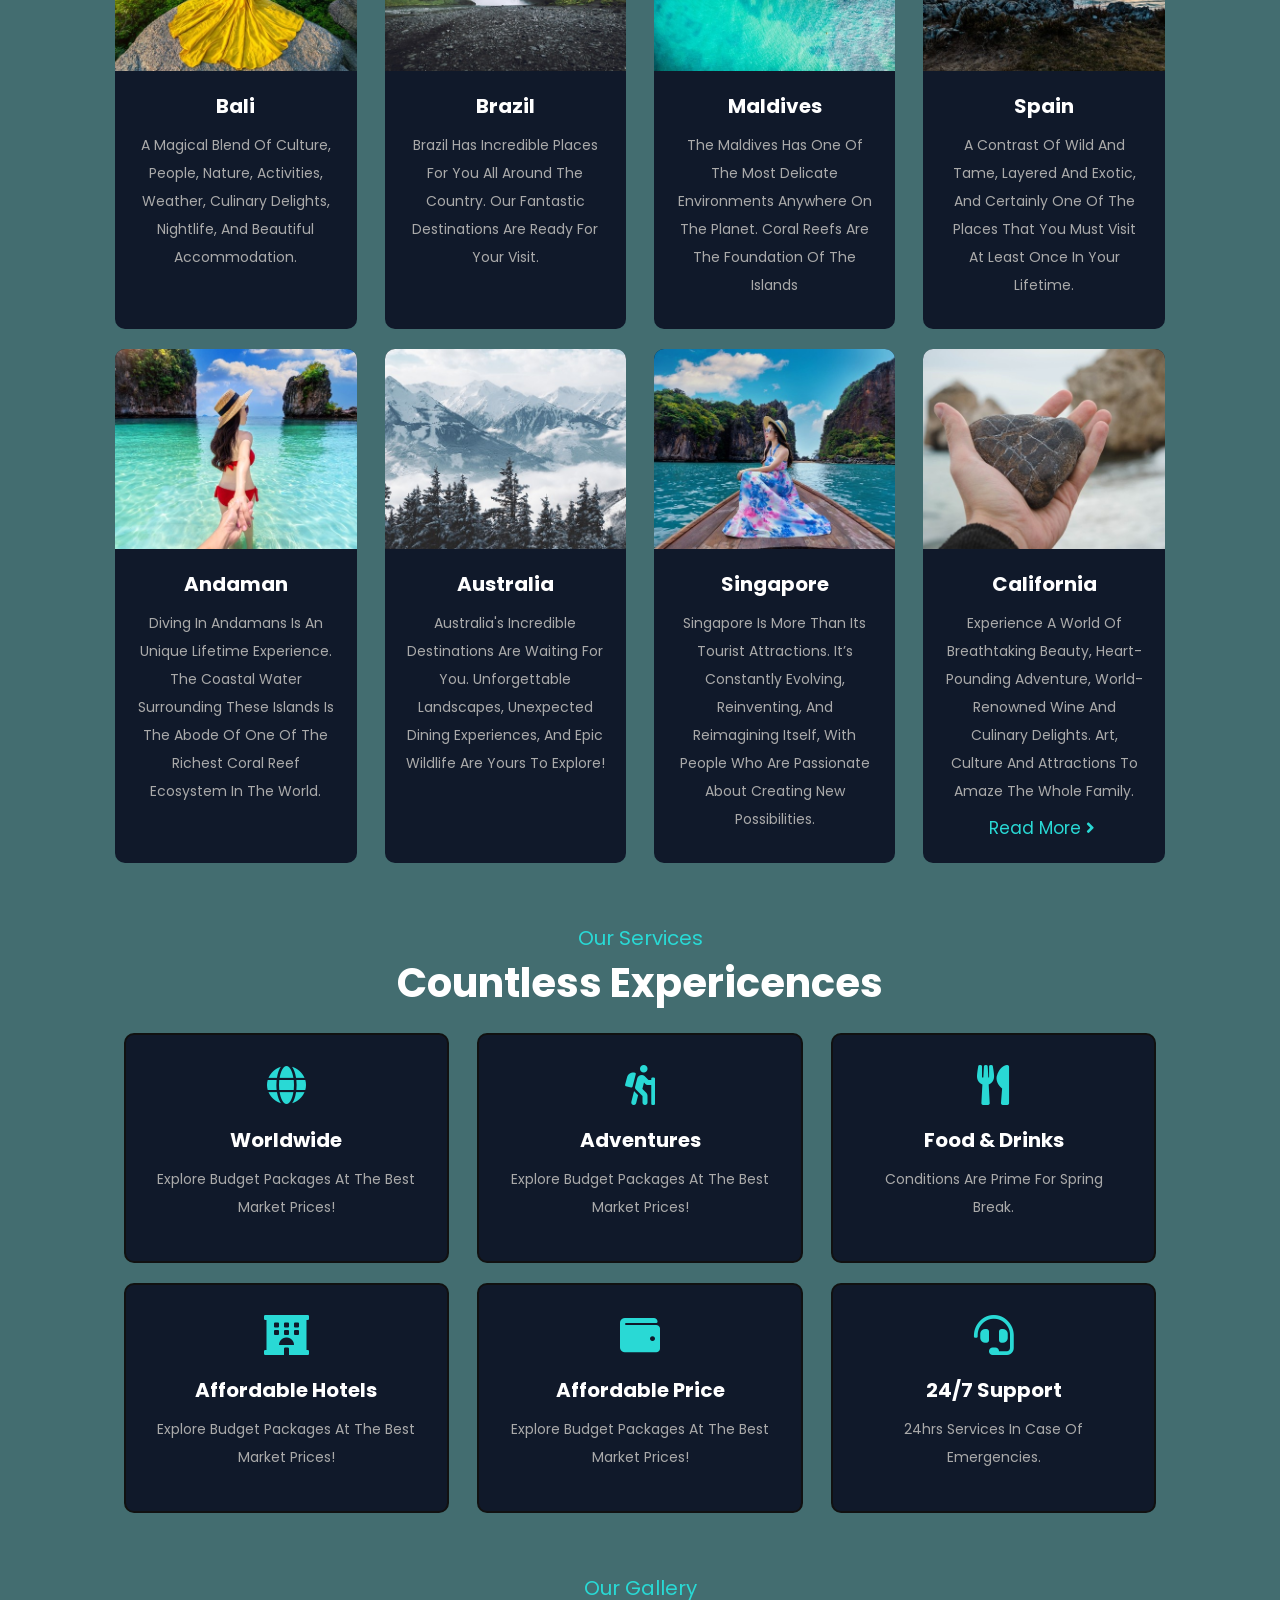
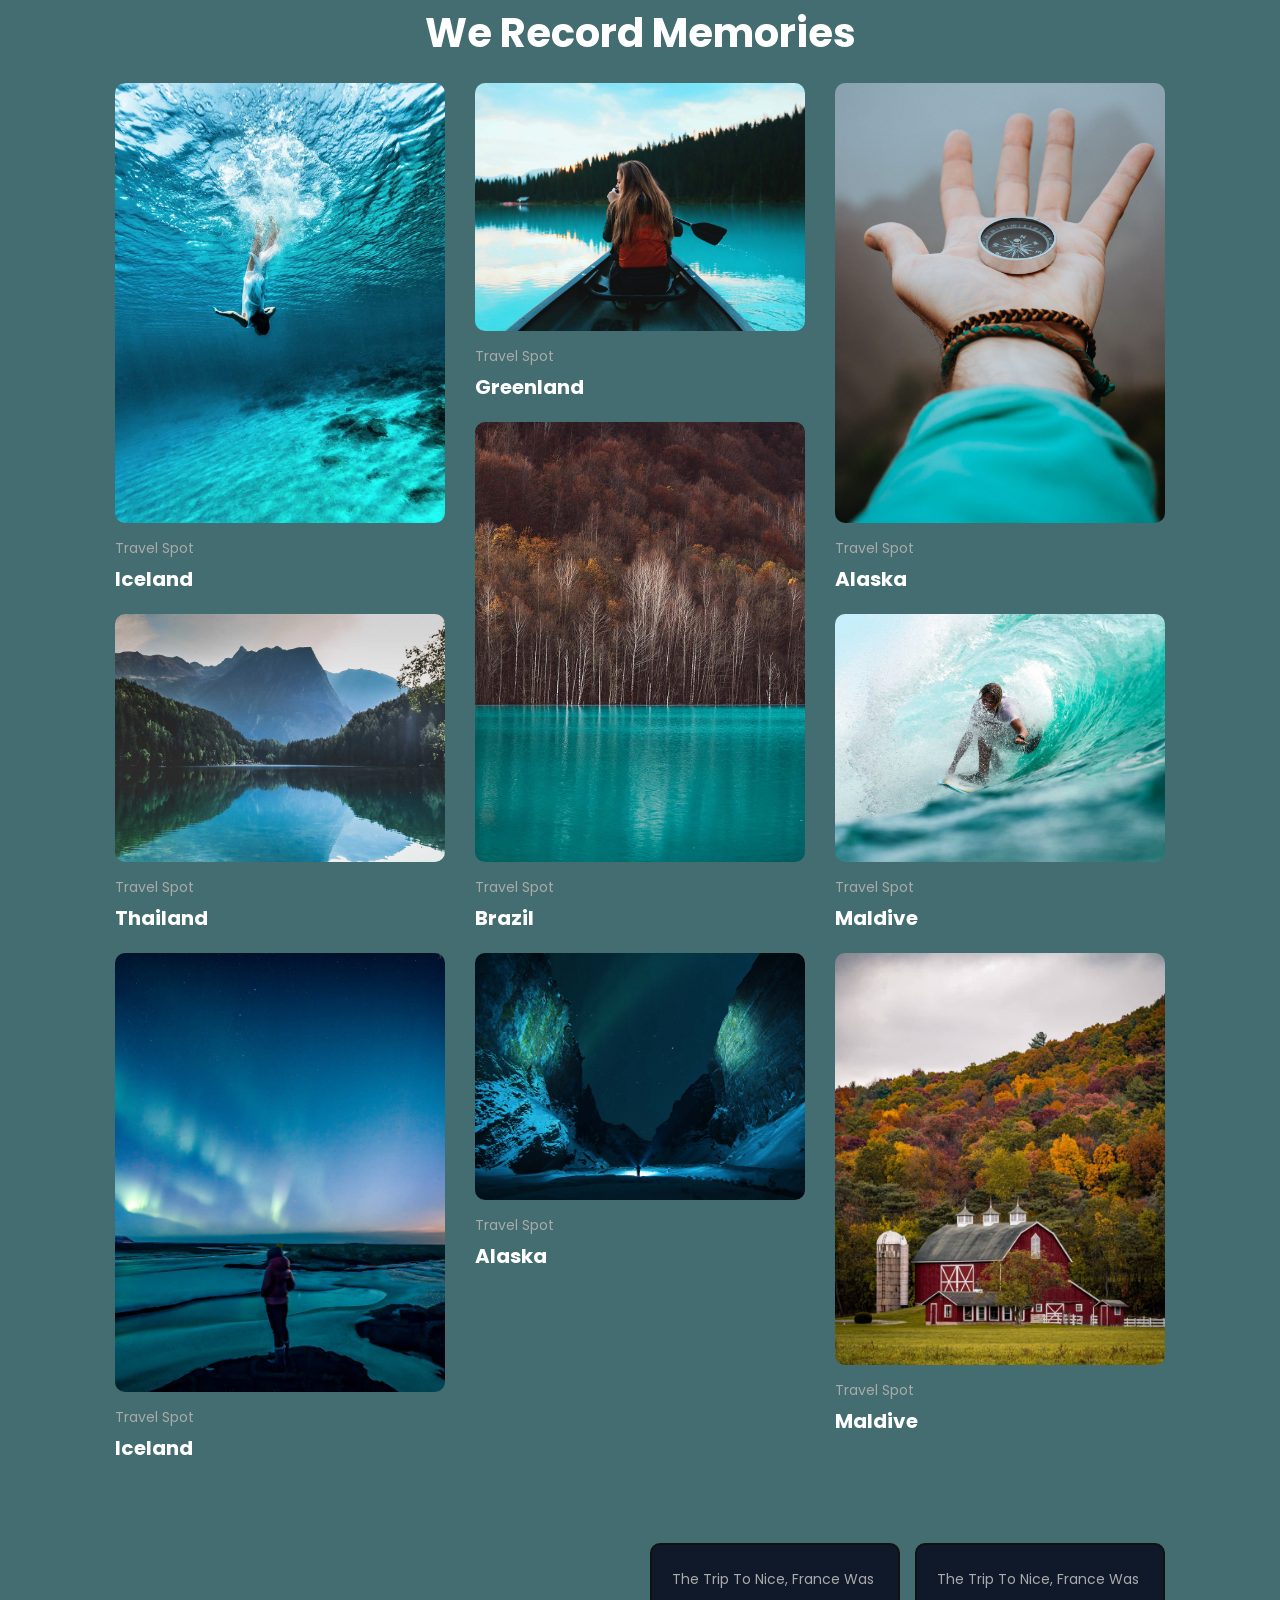
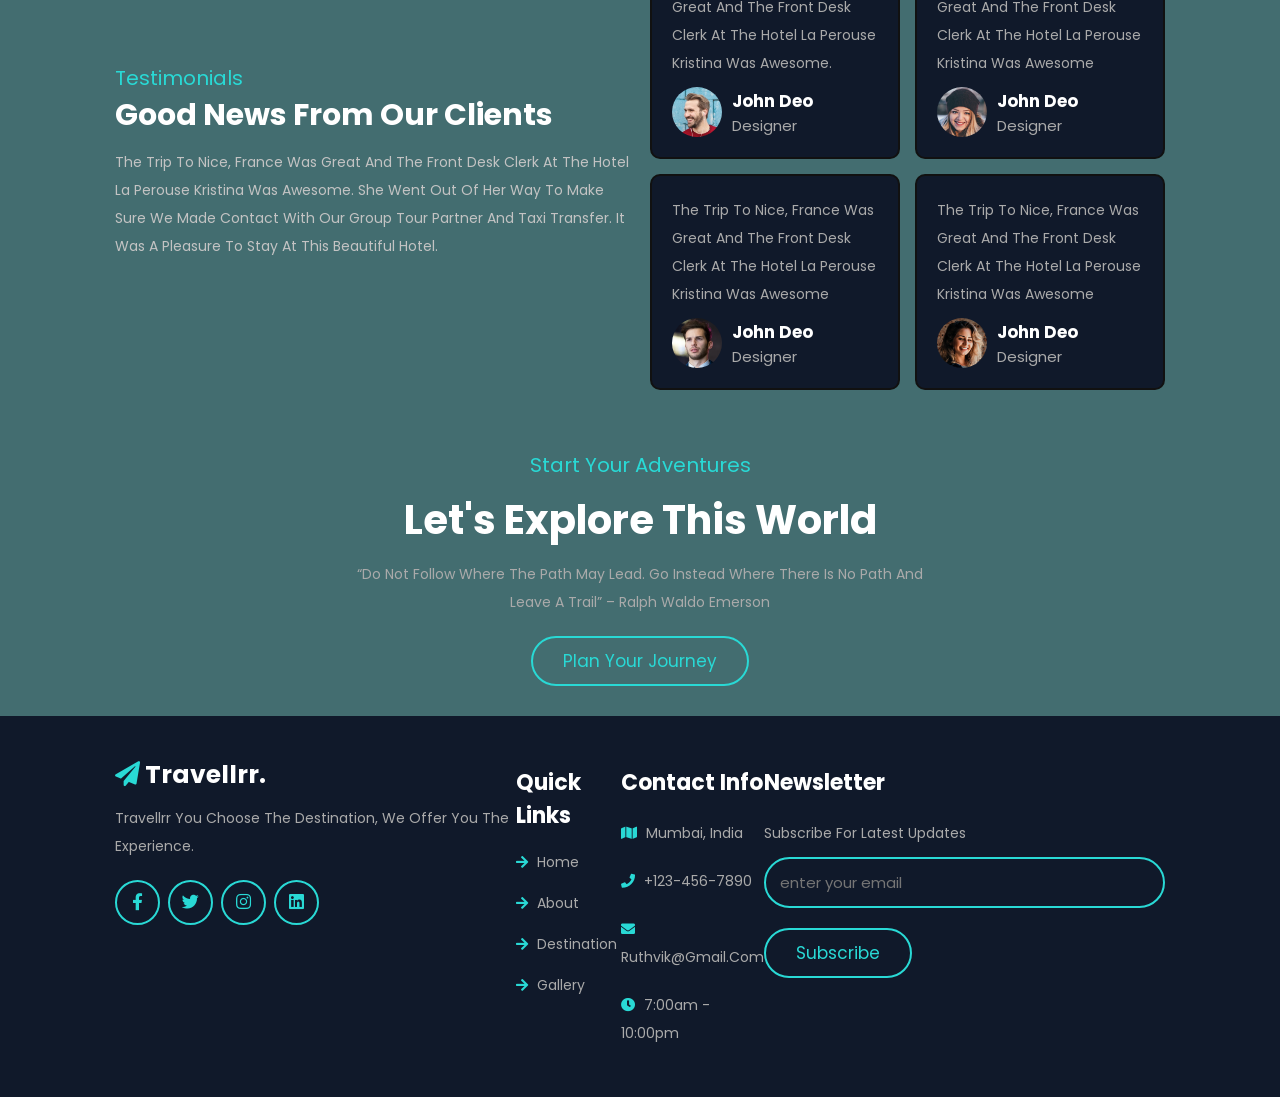
==== commit 5480003c: "Add header currency selector with hardcoded INR exchange rates Include js/currency.js on all main pa" ====
--- a/index.html
+++ b/index.html
@@ -14,6 +14,7 @@
 
     <!-- custom js file link  -->
     <script src="js/script.js" defer></script>
+    <script src="js/currency.js" defer></script>
 
 </head>
 <body>
@@ -33,7 +34,20 @@
         <a class="zoominleft" href="#gallery">gallery</a>
     </nav>
 
-    <a href="login.html" class="btn zoominleft">Plan your journey</a>
+    <div class="header-actions">
+        <div class="header-currency-wrap">
+            <label for="header-currency" class="visually-hidden">Currency</label>
+            <select id="header-currency" aria-label="Select currency" title="Currency">
+                <option value="INR">INR</option>
+                <option value="USD">USD</option>
+                <option value="EUR">EUR</option>
+                <option value="GBP">GBP</option>
+                <option value="AED">AED</option>
+                <option value="JPY">JPY</option>
+            </select>
+        </div>
+        <a href="login.html" class="btn zoominleft">Plan your journey</a>
+    </div>
 
 </header>
 
@@ -79,14 +93,6 @@
     <div class="heading">
         <span>our destination</span>
         <h1>make yours destination</h1>
-    </div>
-
-    <div class="destination-search" role="search">
-        <label for="destination-search" class="destination-search__label">Search destinations by name</label>
-        <div class="destination-search__field">
-            <i class="fas fa-search" aria-hidden="true"></i>
-            <input type="search" id="destination-search" class="destination-search__input" placeholder="Search by name" autocomplete="off" spellcheck="false">
-        </div>
     </div>
 
     <div class="box-container">
--- a/css/style.css
+++ b/css/style.css
@@ -12,41 +12,7 @@
     transition: all .2s linear;
 }
 
-html {
-    font-size: 62.5%;
-    scroll-behavior: smooth;
-}
-
-body {
-    background: #436d70;
-    overflow-x: hidden;
-}
-
-section {
-    padding: 3rem 9%;
-}
-
-.heading {
-    text-align: center;
-    margin-bottom: 2rem;
-}
-
-.heading span {
-    color: #29d9d5;
-    font-size: 2rem;
-}
-
-.heading h1 {
-    font-size: 4rem;
-    color: #fff;
-}
-
-.destination .destination-search {
-    max-width: 50rem;
-    margin: 0 auto 2.5rem;
-}
-
-.destination .destination-search__label {
+.visually-hidden {
     position: absolute;
     width: 1px;
     height: 1px;
@@ -56,41 +22,36 @@
     clip: rect(0, 0, 0, 0);
     white-space: nowrap;
     border: 0;
-}
-
-.destination .destination-search__field {
-    display: flex;
-    align-items: center;
-    gap: 1.2rem;
-    width: 100%;
-    border: 0.2rem solid #29d9d5;
-    border-radius: 5rem;
-    background: #10192a;
-    padding: 0 1.8rem 0 1.6rem;
-}
-
-.destination .destination-search__field i {
+    text-transform: none;
+}
+
+html {
+    font-size: 62.5%;
+    scroll-behavior: smooth;
+}
+
+body {
+    background: #436d70;
+    overflow-x: hidden;
+}
+
+section {
+    padding: 3rem 9%;
+}
+
+.heading {
+    text-align: center;
+    margin-bottom: 2rem;
+}
+
+.heading span {
     color: #29d9d5;
-    font-size: 1.6rem;
-    flex-shrink: 0;
-}
-
-.destination .destination-search__input {
-    flex: 1 1 auto;
-    min-width: 0;
-    width: 100%;
-    background: none;
-    border: none;
-    outline: none;
-    font-size: 1.6rem;
+    font-size: 2rem;
+}
+
+.heading h1 {
+    font-size: 4rem;
     color: #fff;
-    text-transform: none;
-    padding: 1.2rem 0;
-}
-
-.destination .destination-search__input::placeholder {
-    color: #aaa;
-    text-transform: none;
 }
 
 .btn {
@@ -136,6 +97,35 @@
 
 .header .btn {
     margin-top: 0;
+}
+
+.header .header-actions {
+    display: flex;
+    align-items: center;
+    gap: 1rem;
+    flex-shrink: 0;
+}
+
+.header .header-currency-wrap {
+    display: flex;
+    align-items: center;
+}
+
+.header #header-currency {
+    font-size: 1.3rem;
+    color: #e0e0e0;
+    background: #1a2a3f;
+    border: 0.1rem solid #29d9d5;
+    border-radius: 0.5rem;
+    padding: 0.4rem 0.8rem;
+    cursor: pointer;
+    text-transform: none;
+    min-width: 5.2rem;
+}
+
+.header #header-currency:focus {
+    border-color: #29d9d5;
+    outline: none;
 }
 
 .logo {
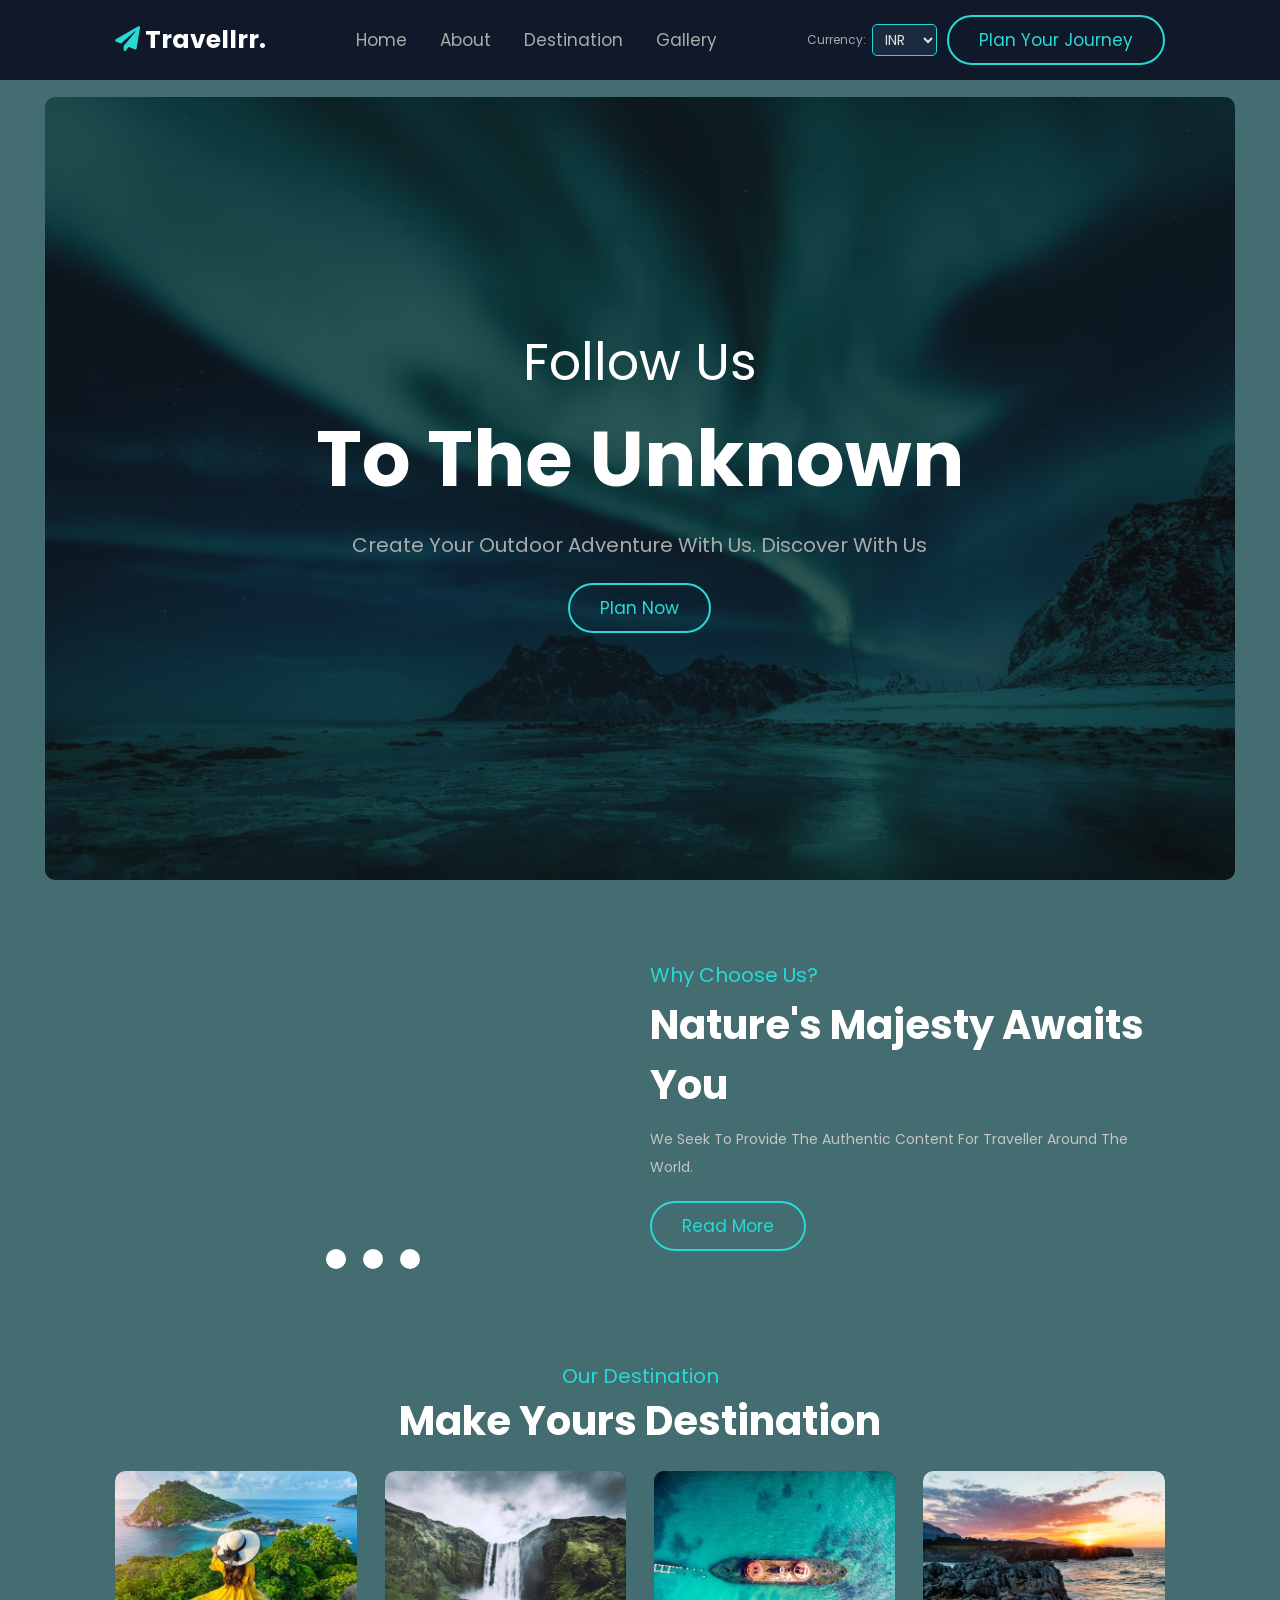
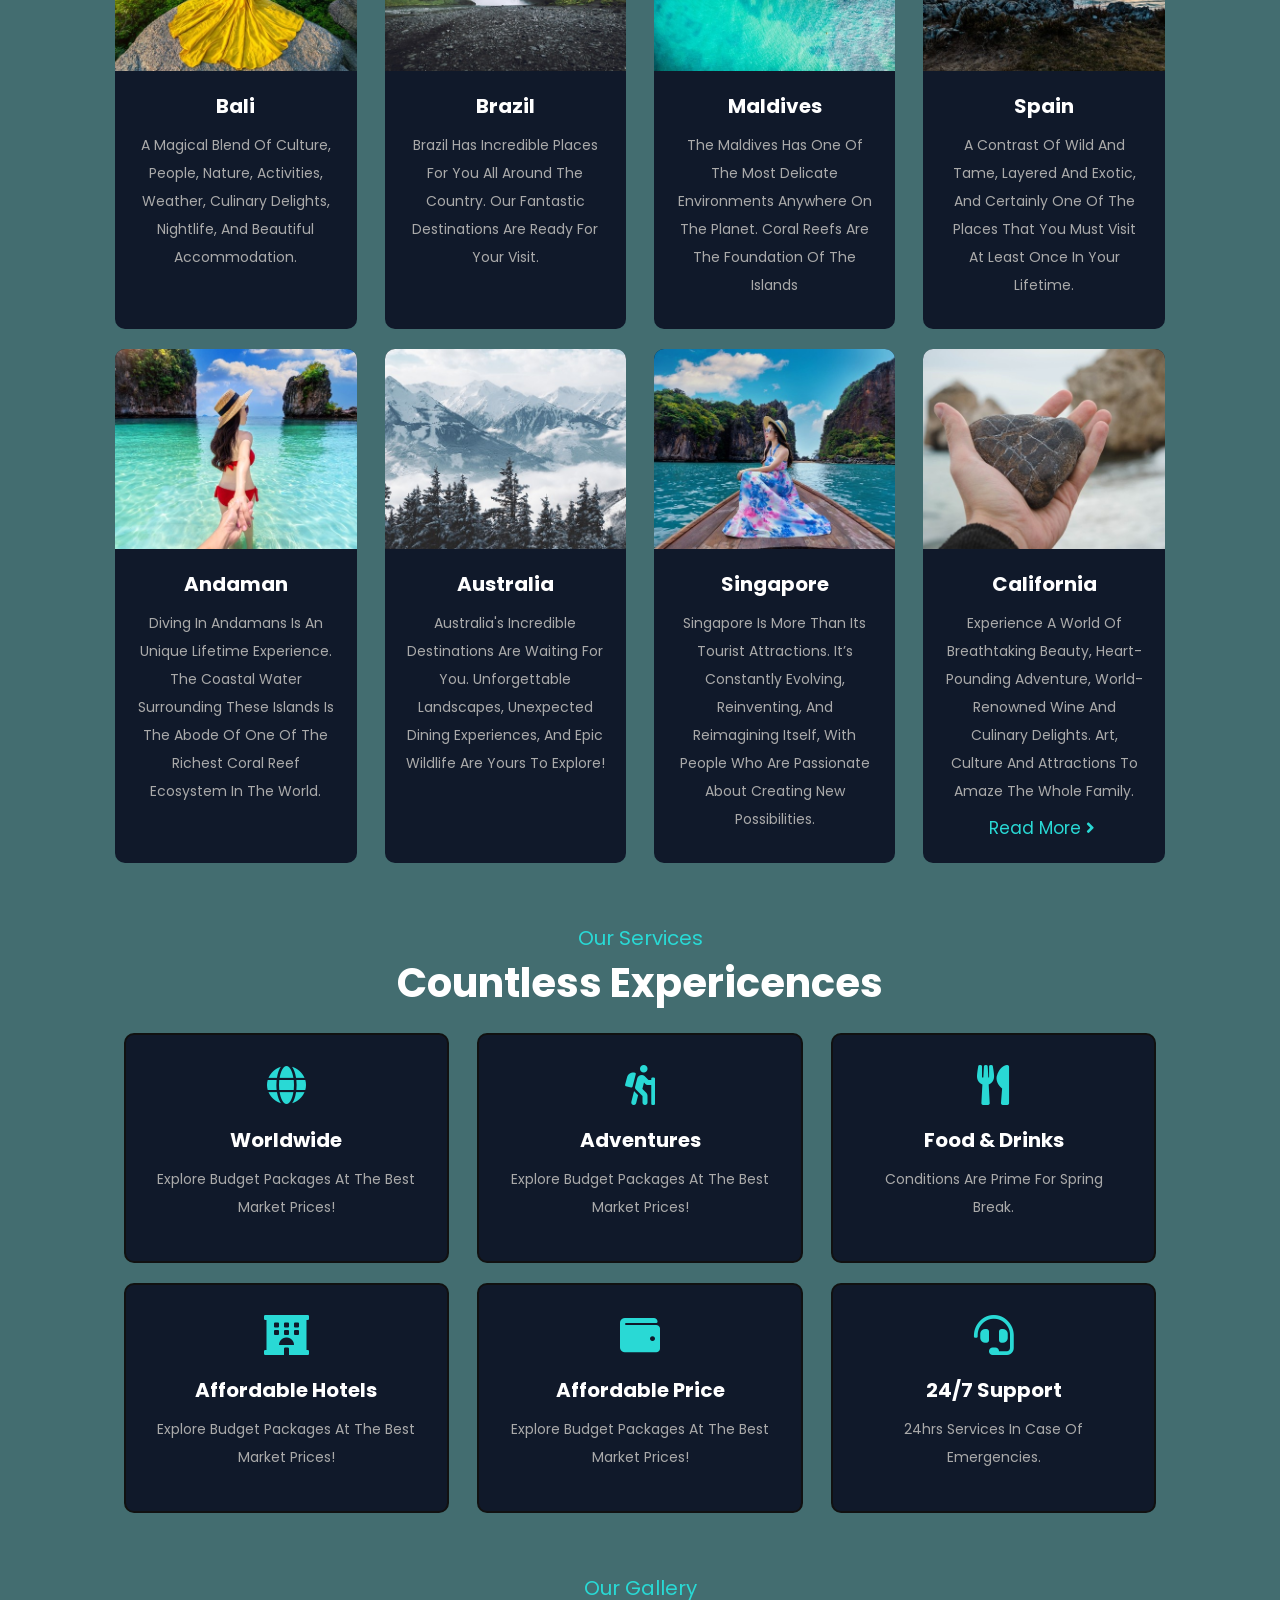
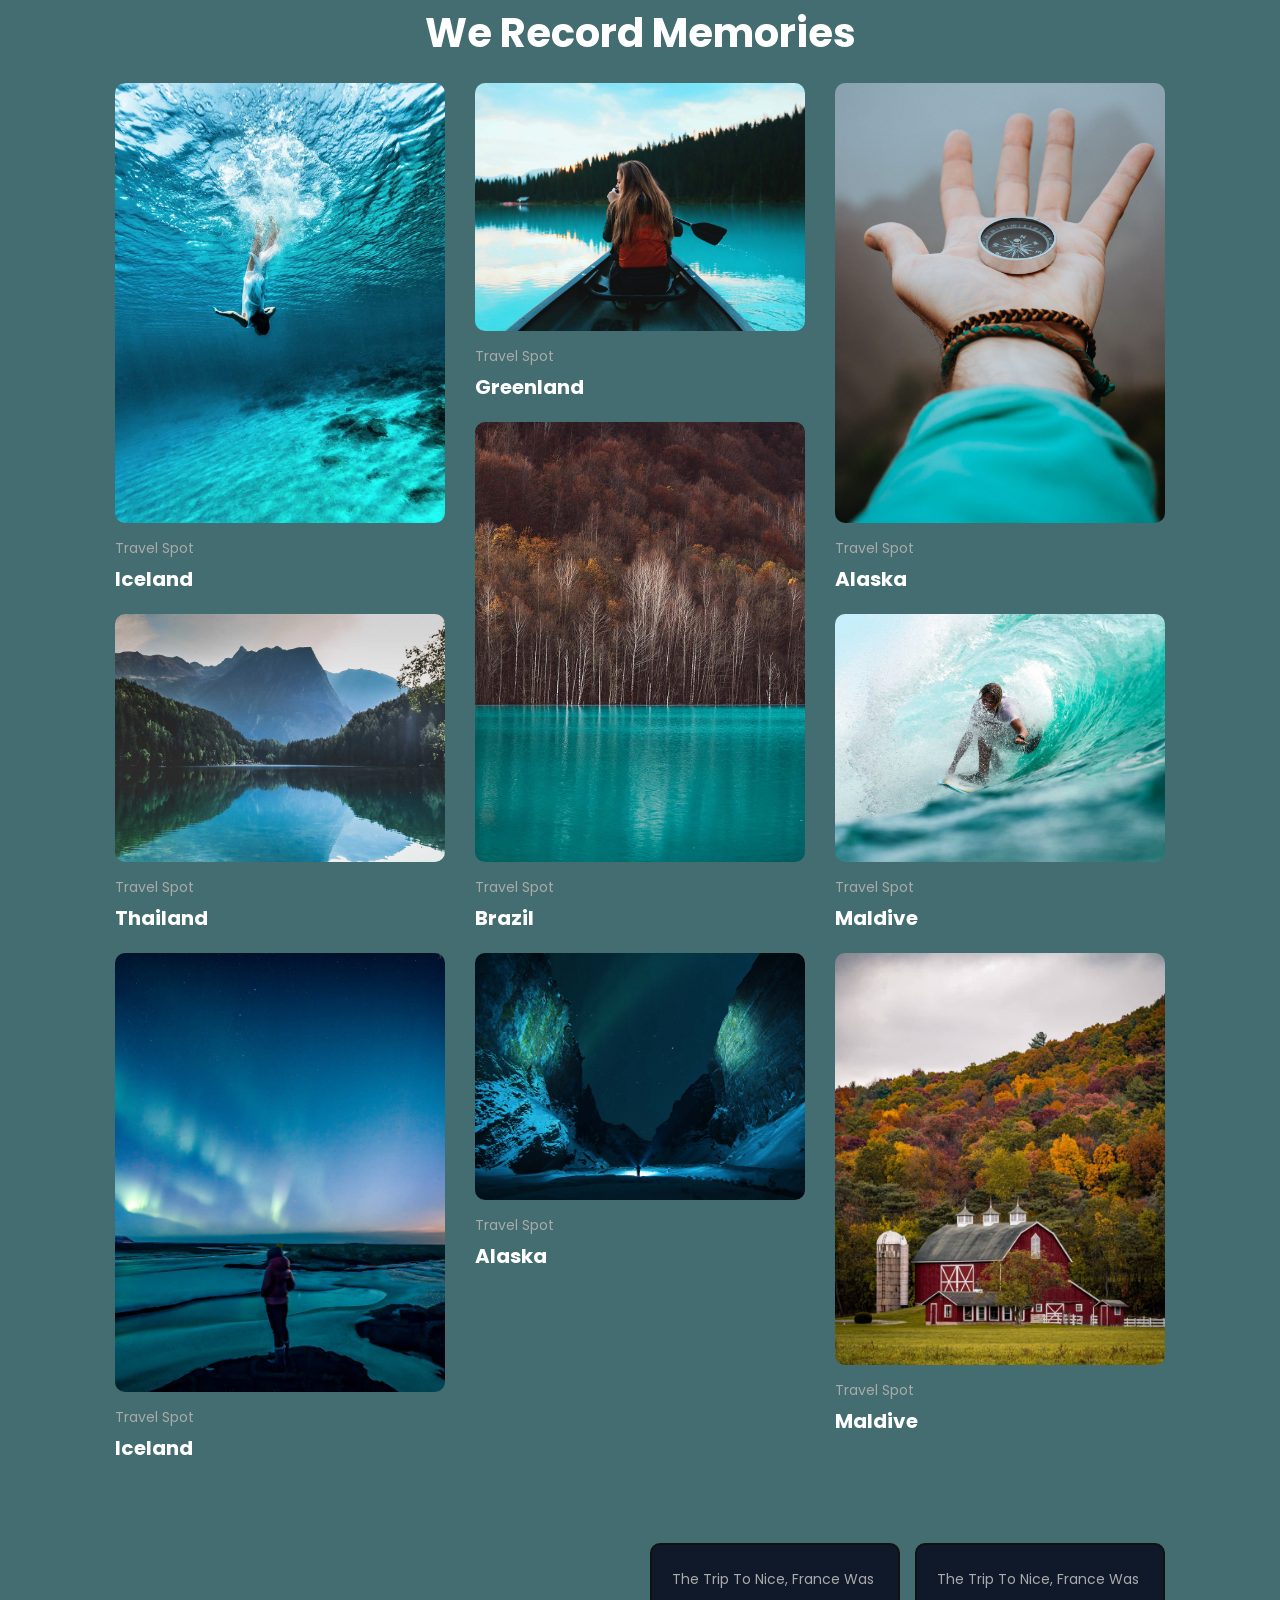
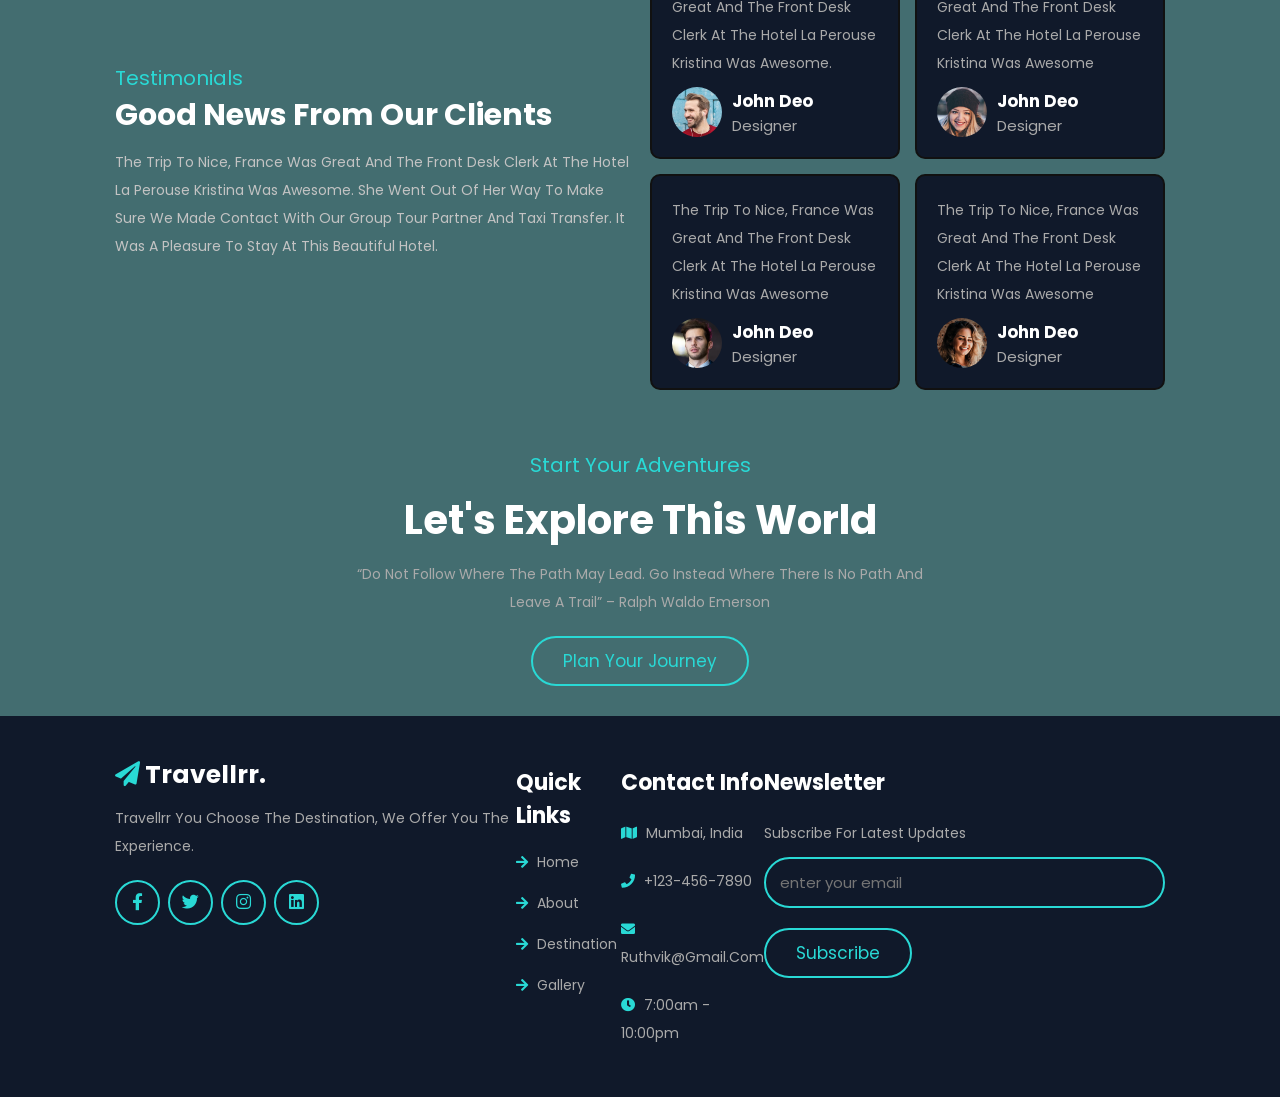
==== commit 8473d364: "Make header currency control easier to find with visible label Co-authored-by: arpanoriental123-hue " ====
--- a/index.html
+++ b/index.html
@@ -36,8 +36,9 @@
 
     <div class="header-actions">
         <div class="header-currency-wrap">
+            <span class="header-currency-label" id="header-currency-label">Currency:</span>
             <label for="header-currency" class="visually-hidden">Currency</label>
-            <select id="header-currency" aria-label="Select currency" title="Currency">
+            <select id="header-currency" aria-labelledby="header-currency-label" title="Currency">
                 <option value="INR">INR</option>
                 <option value="USD">USD</option>
                 <option value="EUR">EUR</option>
--- a/css/style.css
+++ b/css/style.css
@@ -109,10 +109,18 @@
 .header .header-currency-wrap {
     display: flex;
     align-items: center;
+    gap: 0.6rem;
+}
+
+.header .header-currency-label {
+    font-size: 1.2rem;
+    color: #aaa;
+    text-transform: none;
+    white-space: nowrap;
 }
 
 .header #header-currency {
-    font-size: 1.3rem;
+    font-size: 1.4rem;
     color: #e0e0e0;
     background: #1a2a3f;
     border: 0.1rem solid #29d9d5;
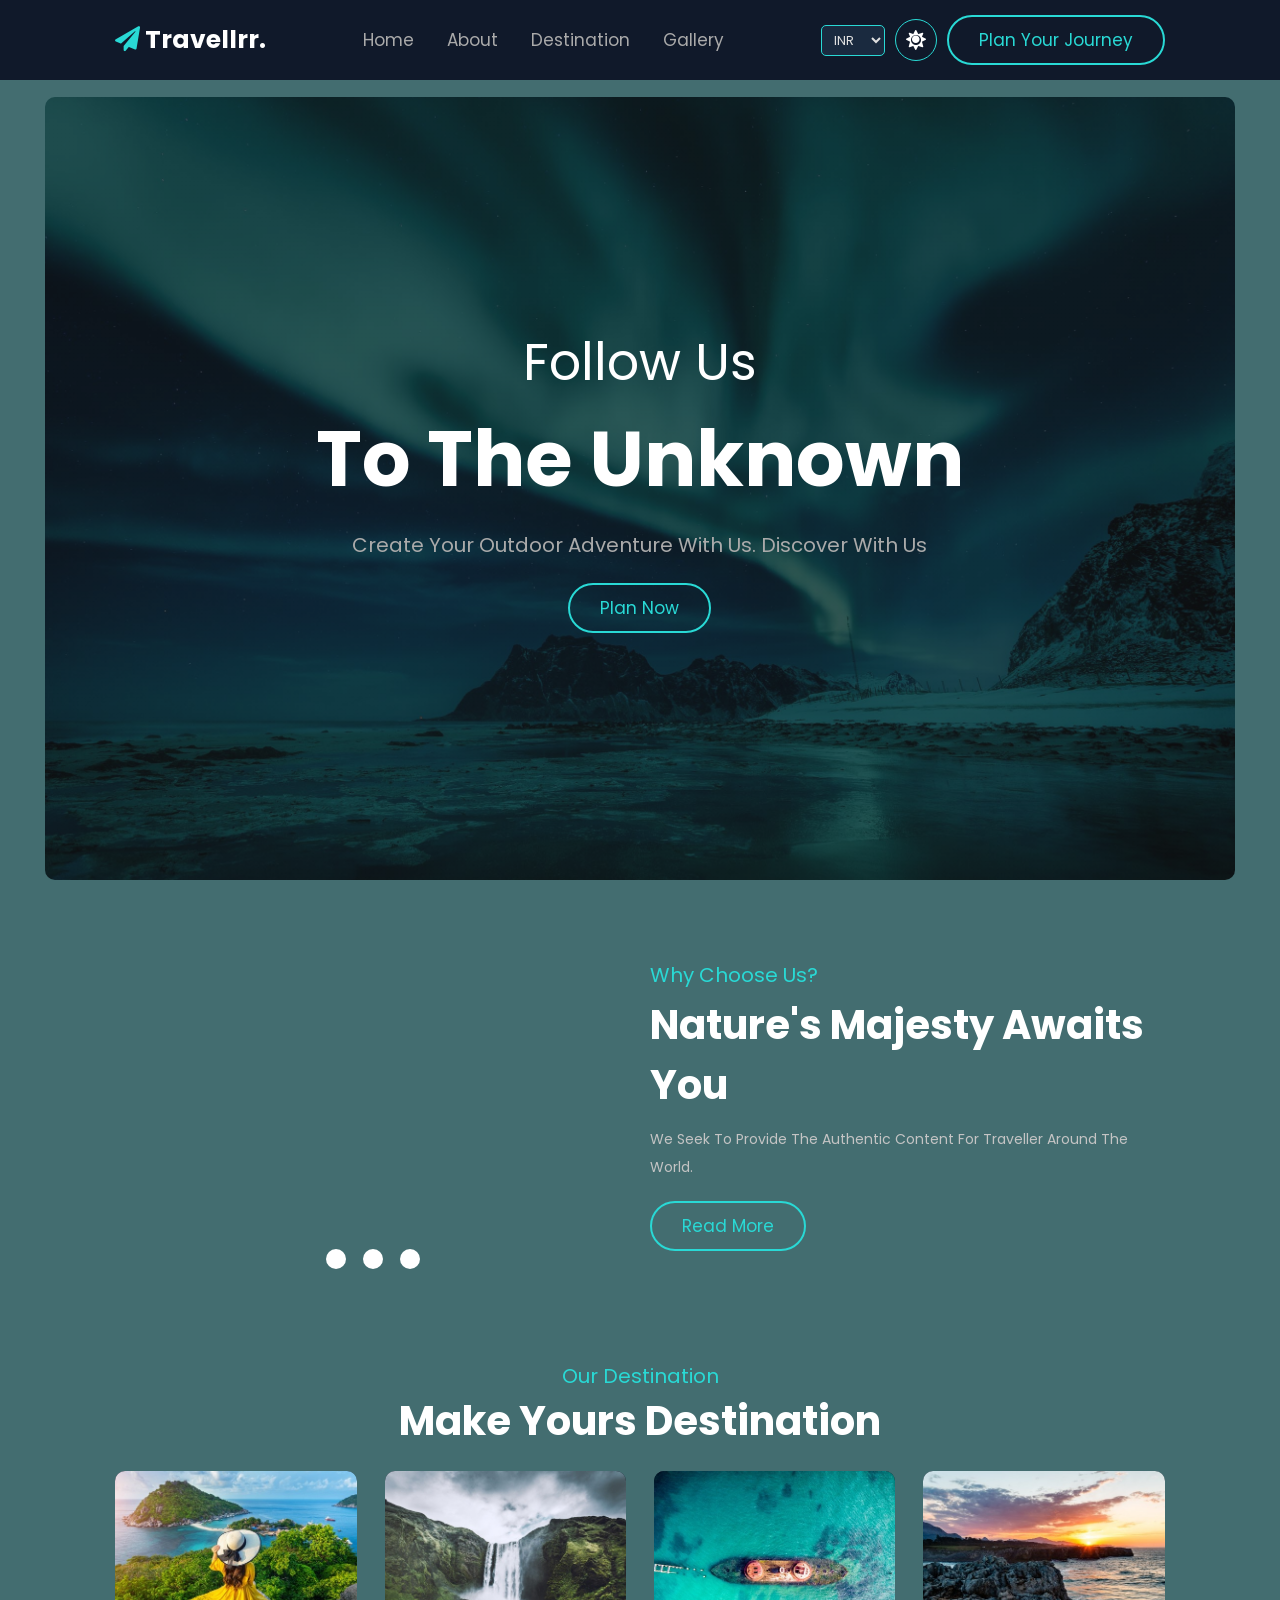
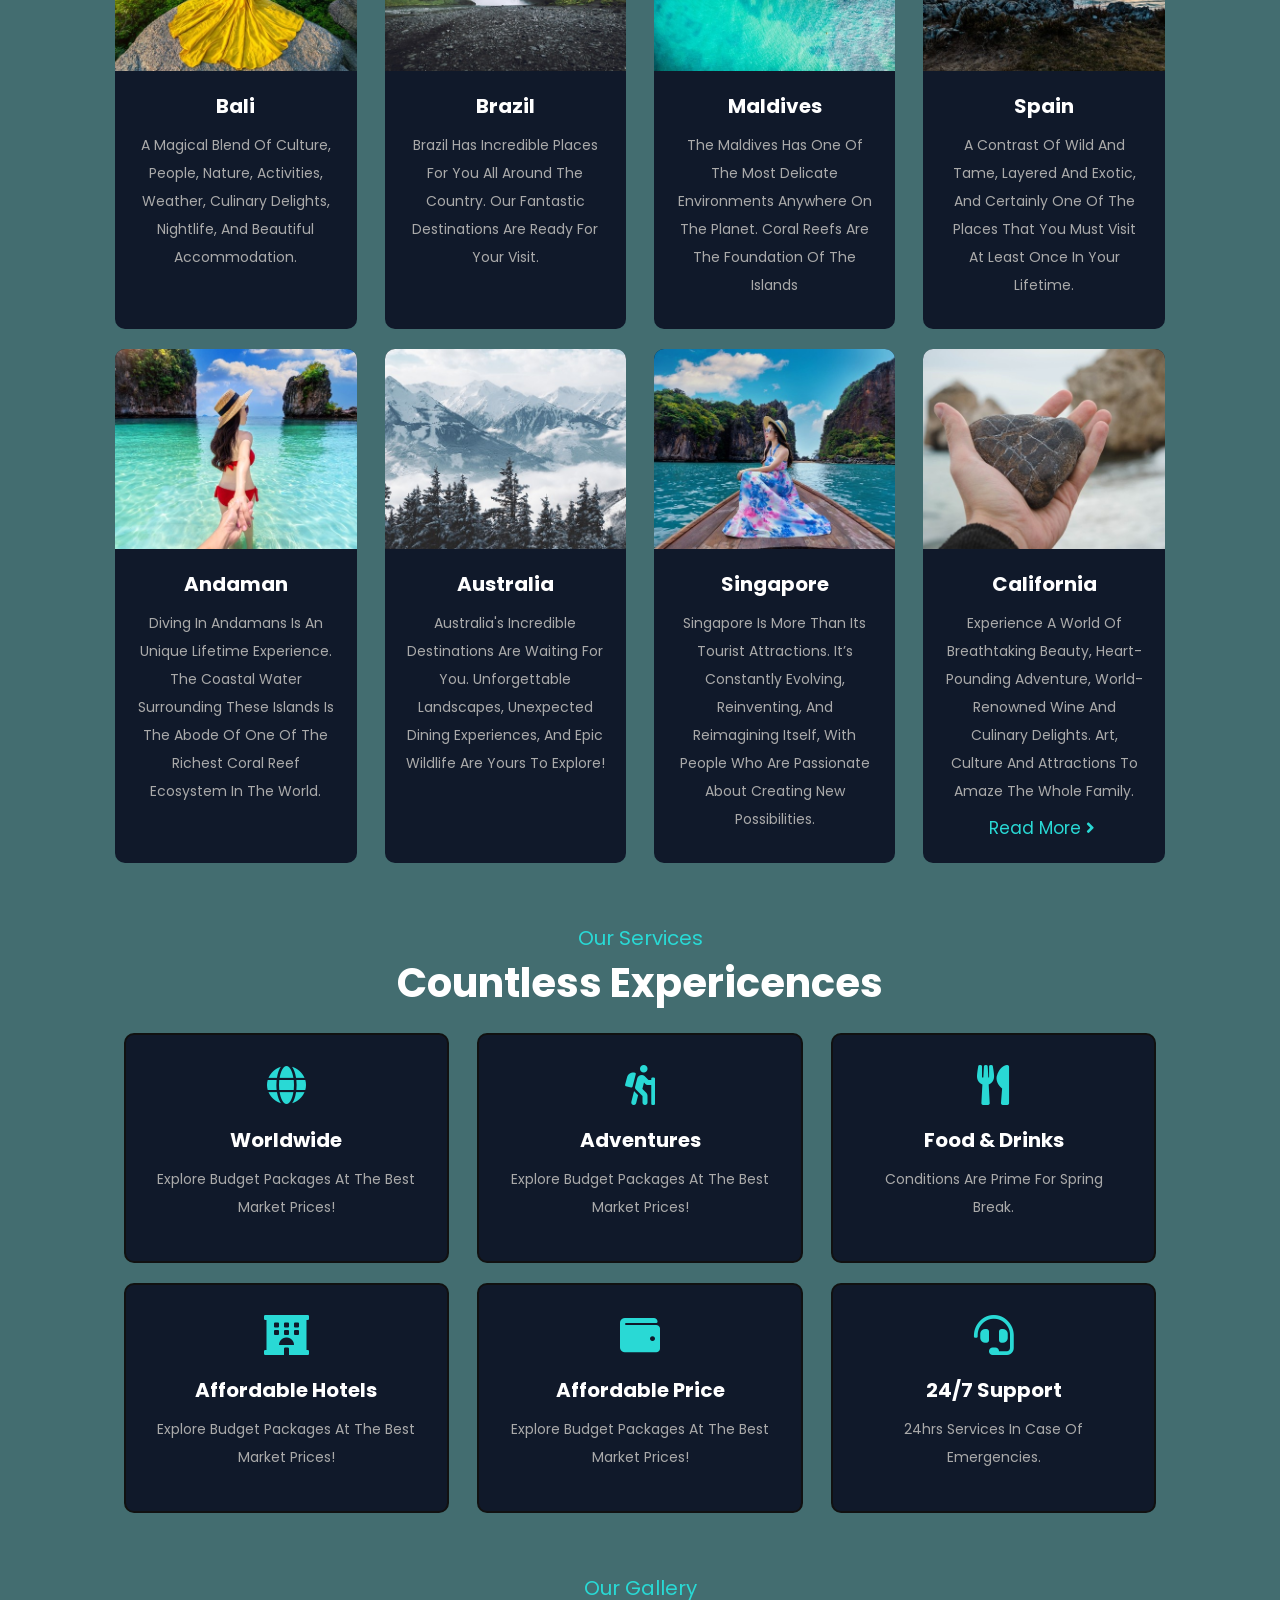
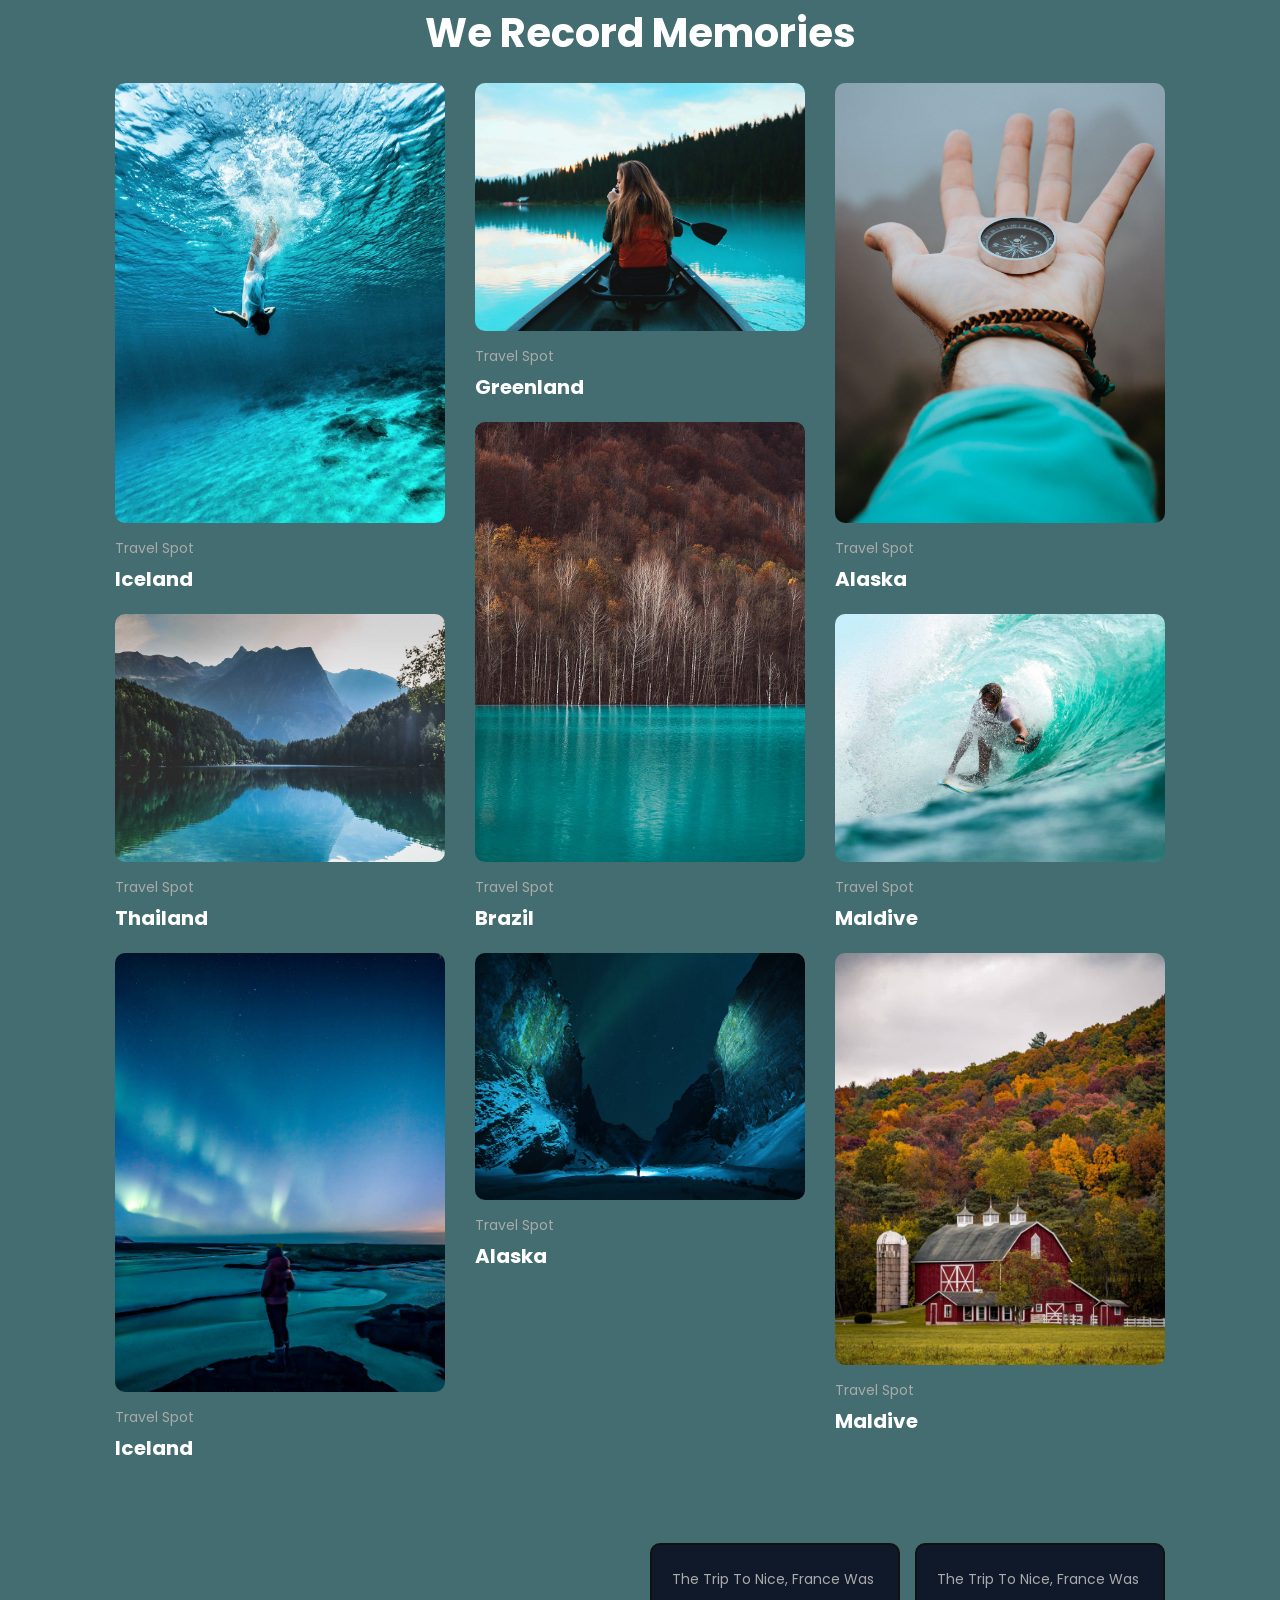
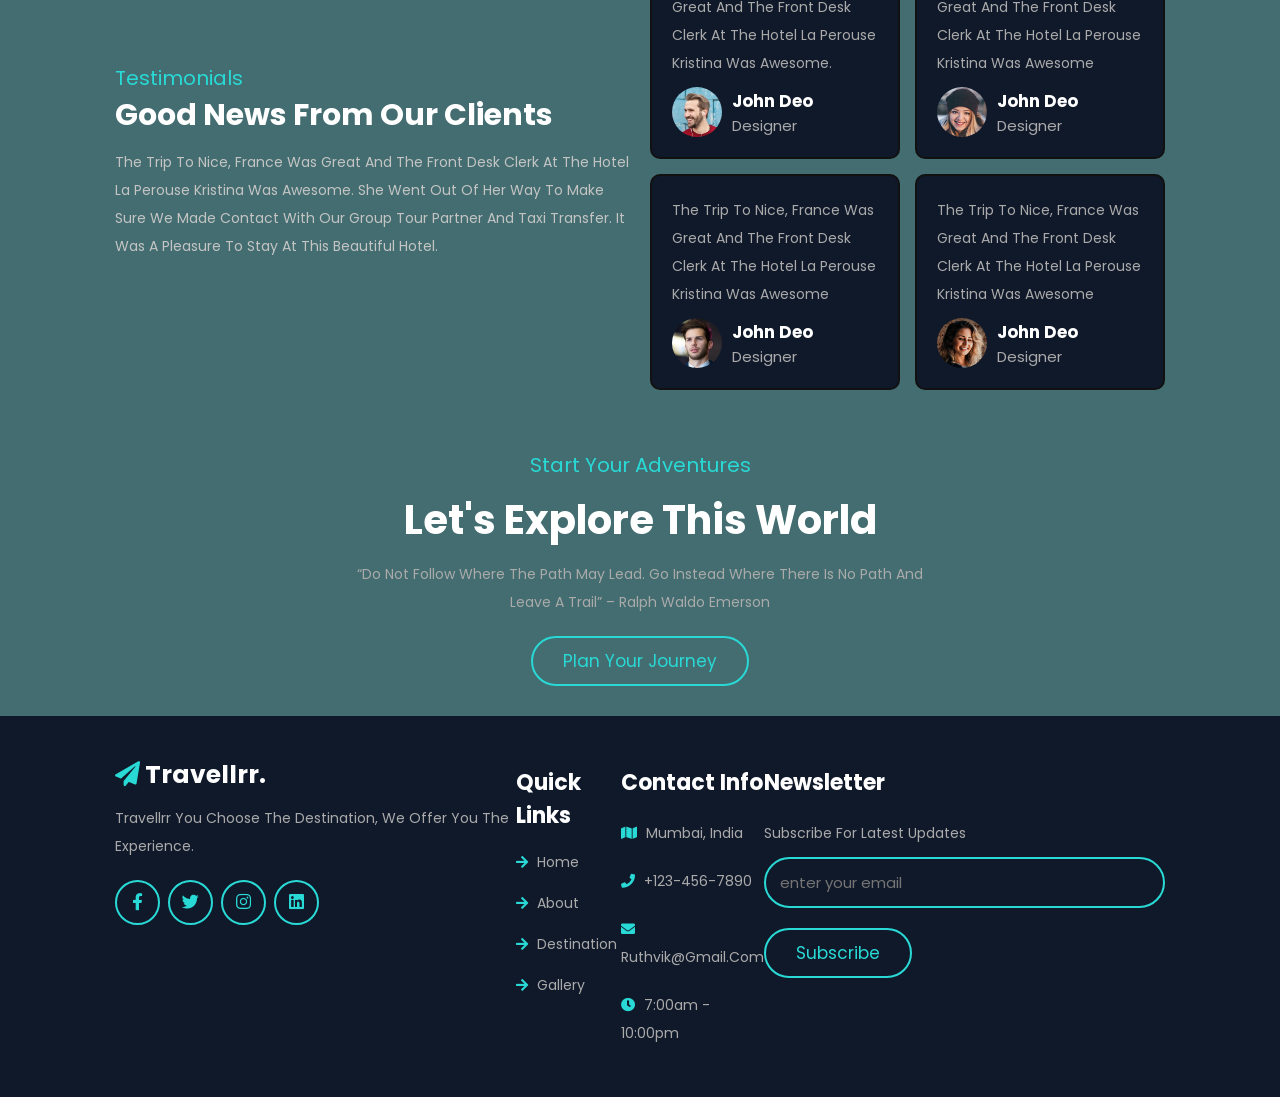
==== commit e1725d63: "Add dark/light theme toggle with CSS variables and localStorage - Define theme tokens on :root and [" ====
--- a/index.html
+++ b/index.html
@@ -4,6 +4,7 @@
     <meta charset="UTF-8">
     <meta http-equiv="X-UA-Compatible" content="IE=edge">
     <meta name="viewport" content="width=device-width, initial-scale=1.0">
+    <script src="js/theme.js"></script>
     <title>Travellrr.</title>
 
     <!-- font awesome cdn link  -->
@@ -36,9 +37,8 @@
 
     <div class="header-actions">
         <div class="header-currency-wrap">
-            <span class="header-currency-label" id="header-currency-label">Currency:</span>
             <label for="header-currency" class="visually-hidden">Currency</label>
-            <select id="header-currency" aria-labelledby="header-currency-label" title="Currency">
+            <select id="header-currency" aria-label="Select currency" title="Currency">
                 <option value="INR">INR</option>
                 <option value="USD">USD</option>
                 <option value="EUR">EUR</option>
@@ -47,6 +47,7 @@
                 <option value="JPY">JPY</option>
             </select>
         </div>
+        <button type="button" id="theme-toggle" class="theme-toggle" aria-pressed="false" title="Switch theme" aria-label="Switch theme"><i class="fas fa-sun" aria-hidden="true"></i></button>
         <a href="login.html" class="btn zoominleft">Plan your journey</a>
     </div>
 
--- a/css/style.css
+++ b/css/style.css
@@ -1,4 +1,49 @@
 @import url("https://fonts.googleapis.com/css2?family=Poppins:wght@100;300;400;500;600&display=swap");
+
+:root,
+[data-theme="dark"] {
+    --color-page-bg: #436d70;
+    --color-accent: #29d9d5;
+    --color-surface: #10192a;
+    --color-text: #fff;
+    --color-text-muted: #aaa;
+    --color-border-subtle: #111;
+    --color-on-accent: #111;
+    --color-on-accent-invert: #fff;
+    --color-currency-fg: #e0e0e0;
+    --color-currency-bg: #1a2a3f;
+    --color-logo-icon: #29d9d5;
+    --color-review-text: rgb(196, 196, 196);
+    --color-navbar-mobile: #222;
+    --color-accent-rgb: 41, 217, 213;
+    --color-modal-header-fg: #10192a;
+    --color-modal-close-hover: #fff;
+    --color-login-form-bg: #0e1727;
+    --color-form-input-bg: #1c2a3a;
+    --color-booking-details-tint: rgba(41, 217, 213, 0.1);
+}
+
+[data-theme="light"] {
+    --color-page-bg: #e4f0ef;
+    --color-accent: #0f766e;
+    --color-surface: #f1f5f9;
+    --color-text: #0f172a;
+    --color-text-muted: #64748b;
+    --color-border-subtle: #cbd5e1;
+    --color-on-accent: #f8fafc;
+    --color-on-accent-invert: #0f172a;
+    --color-currency-fg: #0f172a;
+    --color-currency-bg: #fff;
+    --color-logo-icon: #0f766e;
+    --color-review-text: #475569;
+    --color-navbar-mobile: #e2e8f0;
+    --color-accent-rgb: 15, 118, 110;
+    --color-modal-header-fg: #f8fafc;
+    --color-modal-close-hover: #0f172a;
+    --color-login-form-bg: #f8fafc;
+    --color-form-input-bg: #fff;
+    --color-booking-details-tint: rgba(15, 118, 110, 0.12);
+}
 
 * {
     font-family: 'Poppins', sans-serif;
@@ -31,7 +76,7 @@
 }
 
 body {
-    background: #436d70;
+    background: var(--color-page-bg);
     overflow-x: hidden;
 }
 
@@ -45,13 +90,13 @@
 }
 
 .heading span {
-    color: #29d9d5;
+    color: var(--color-accent);
     font-size: 2rem;
 }
 
 .heading h1 {
     font-size: 4rem;
-    color: #fff;
+    color: var(--color-text);
 }
 
 .btn {
@@ -59,16 +104,16 @@
     display: inline-block;
     padding: 1rem 3rem;
     font-size: 1.7rem;
-    color: #29d9d5;
-    border: 0.2rem solid #29d9d5;
+    color: var(--color-accent);
+    border: 0.2rem solid var(--color-accent);
     border-radius: 5rem;
     cursor: pointer;
     background: none;
 }
 
 .btn:hover {
-  background: #29d9d5;
-  color: #111;
+  background: var(--color-accent);
+  color: var(--color-on-accent);
 }
 
 .header {
@@ -77,7 +122,7 @@
     left: 0;
     right: 0;
     z-index: 1000;
-    background: #10192a;
+    background: var(--color-surface);
     display: flex;
     align-items: center;
     justify-content: space-between;
@@ -86,13 +131,13 @@
 
 .header .navbar a {
     font-size: 1.7rem;
-    color: #aaa;
+    color: var(--color-text-muted);
     display: inline-block;
     margin: 0 1.5rem;
     }
 
 .header .navbar a:hover {
-    color: #29d9d5;
+    color: var(--color-accent);
 }
 
 .header .btn {
@@ -109,21 +154,13 @@
 .header .header-currency-wrap {
     display: flex;
     align-items: center;
-    gap: 0.6rem;
-}
-
-.header .header-currency-label {
-    font-size: 1.2rem;
-    color: #aaa;
-    text-transform: none;
-    white-space: nowrap;
 }
 
 .header #header-currency {
-    font-size: 1.4rem;
-    color: #e0e0e0;
-    background: #1a2a3f;
-    border: 0.1rem solid #29d9d5;
+    font-size: 1.3rem;
+    color: var(--color-currency-fg);
+    background: var(--color-currency-bg);
+    border: 0.1rem solid var(--color-accent);
     border-radius: 0.5rem;
     padding: 0.4rem 0.8rem;
     cursor: pointer;
@@ -132,26 +169,48 @@
 }
 
 .header #header-currency:focus {
-    border-color: #29d9d5;
+    border-color: var(--color-accent);
     outline: none;
 }
 
 .logo {
     font-size: 2.5rem;
-    color: #fff;
+    color: var(--color-text);
     font-weight: bolder;
 }
 
 .logo i {
-    color: #29d9d5;
+    color: var(--color-logo-icon);
     padding-right: 0.5rem;
 }
 
 #menu-btn {
     font-size: 2.5rem;
-    color: #fff;
+    color: var(--color-text);
     cursor: pointer;
     display: none;
+}
+
+.header .theme-toggle {
+    font-size: 2rem;
+    color: var(--color-text);
+    background: transparent;
+    border: 0.1rem solid var(--color-accent);
+    width: 4.2rem;
+    height: 4.2rem;
+    border-radius: 50%;
+    cursor: pointer;
+    display: flex;
+    align-items: center;
+    justify-content: center;
+    flex-shrink: 0;
+    padding: 0;
+    text-transform: none;
+}
+
+.header .theme-toggle:hover {
+    background: var(--color-accent);
+    color: var(--color-on-accent);
 }
 
 .home {
@@ -183,14 +242,14 @@
 
 .home .content h3 {
     font-size: 6vw;
-    color: #fff;
+    color: var(--color-text);
 }
 
 .home .content p {
     max-width: 60rem;
     margin: 1rem auto;
     font-size: 2rem;
-    color: #aaa;
+    color: var(--color-text-muted);
     line-height: 1.8;
 }
 
@@ -227,7 +286,7 @@
 }
 
 .about .video-container .controls span:hover {
-  background: #29d9d5;
+  background: var(--color-accent);
 }
 
 .about .content {
@@ -236,12 +295,12 @@
 }
 
 .about .content span {
-  color: #29d9d5;
+  color: var(--color-accent);
   font-size: 2rem;
 }
 
 .about .content h3 {
-  color: #fff;
+  color: var(--color-text);
   font-size: 4rem;
   margin-top: .5rem;
 }
@@ -249,7 +308,7 @@
 .about .content p {
   padding: 1rem 0;
   font-size: 1.4rem;
-  color: rgb(196, 196, 196);
+  color: var(--color-review-text);
   line-height: 2;
 }
 
@@ -270,7 +329,7 @@
   border-radius: 1rem;
   width: 23%;
   overflow: hidden;
-  background: #10192a;
+  background: var(--color-surface);
 }
 
 .destination .box-container .box:hover img {
@@ -296,19 +355,19 @@
 
 .destination .box-container .box .content h3 {
   font-size: 2rem;
-  color: #fff;
+  color: var(--color-text);
 }
 
 .destination .box-container .box .content p {
   padding: 1rem 0;
   font-size: 1.4rem;
-  color: #aaa;
+  color: var(--color-text-muted);
   line-height: 2;
 }
 
 .destination .box-container .box .content a {
   font-size: 1.7rem;
-  color: #29d9d5;
+  color: var(--color-accent);
 }
 
 .destination .box-container .box .content a:hover i {
@@ -334,33 +393,33 @@
 
 .services .box-container .box {
     width: auto;
-    background: #10192a;
+    background: var(--color-surface);
     border-radius: 1rem;
     padding: 3rem;
     text-align: center;
-    border: 0.2rem solid #111;
+    border: 0.2rem solid var(--color-border-subtle);
     width: 31%;
 }
 
 .services .box-container .box:hover {
-  border: 0.2rem solid #29d9d5;
+  border: 0.2rem solid var(--color-accent);
 }
 
 .services .box-container .box i {
   font-size: 4rem;
-  color: #29d9d5;
+  color: var(--color-accent);
   margin-bottom: 2rem;
 }
 
 .services .box-container .box h3 {
   font-size: 2rem;
-  color: #fff;
+  color: var(--color-text);
 }
 
 .services .box-container .box p {
   padding: 1rem 0;
   font-size: 1.4rem;
-  color: #aaa;
+  color: var(--color-text-muted);
   line-height: 2;
 }
 
@@ -383,13 +442,13 @@
 
 .gallery .box-container .box span {
   font-size: 1.4rem;
-  color: #aaa;
+  color: var(--color-text-muted);
 }
 
 .gallery .box-container .box h3 {
   margin-top: .5rem;
   font-size: 2rem;
-  color: #fff;
+  color: var(--color-text);
 }
 
 .review {
@@ -405,17 +464,17 @@
 
 .review .content span {
   font-size: 2rem;
-  color: #29d9d5;
+  color: var(--color-accent);
 }
 
 .review .content h3 {
   font-size: 3rem;
-  color: #fff;
+  color: var(--color-text);
 }
 
 .review .content p {
   font-size: 1.4rem;
-  color: rgb(195, 195, 195);
+  color: var(--color-review-text);
   padding: 1rem 0;
   line-height: 2;
 }
@@ -431,19 +490,19 @@
           flex: 1 1 20rem;
   border-radius: 1rem;
   padding: 2rem;
-  background: #10192a;
-  border: 0.2rem solid #111;
+  background: var(--color-surface);
+  border: 0.2rem solid var(--color-border-subtle);
 }
 
 .review .box-container .box:hover {
-  border: 0.2rem solid #29d9d5;
+  border: 0.2rem solid var(--color-accent);
 }
 
 .review .box-container .box p {
   font-size: 1.4rem;
   padding-bottom: 1rem;
   line-height: 2;
-  color: #aaa;
+  color: var(--color-text-muted);
 }
 
 .review .box-container .box .user {
@@ -460,11 +519,11 @@
 
 .review .box-container .box .user h3 {
   font-size: 1.7rem;
-  color: #fff;
+  color: var(--color-text);
 }
 
 .review .box-container .box .user span {
-  color: #aaa;
+  color: var(--color-text-muted);
   font-size: 1.5rem;
 }
 
@@ -479,12 +538,12 @@
 
 .banner .content span {
   font-size: 2rem;
-  color: #29d9d5;
+  color: var(--color-accent);
 }
 
 .banner .content h3 {
   font-size: 4rem;
-  color: #fff;
+  color: var(--color-text);
   margin-top: 1rem;
 }
 
@@ -492,14 +551,14 @@
   max-width: 60rem;
   margin: 1rem auto;
   font-size: 1.4rem;
-  color: #aaa;
+  color: var(--color-text-muted);
   line-height: 2;
 }
 
 .footer {
   display: grid;
   gap: 1.5rem;
-  background-color: #10192a;
+  background-color: var(--color-surface);
 }
 .box-container {
     display: flex;
@@ -516,20 +575,20 @@
 
 .footer .box-container .box h3 {
   font-size: 2.2rem;
-  color: #fff;
+  color: var(--color-text);
   padding: 1rem 0;
 }
 
 .footer .box-container .box p {
   font-size: 1.4rem;
-  color: #aaa;
+  color: var(--color-text-muted);
   padding: 1rem 0;
   line-height: 2;
 }
 
 .footer .box-container .box p i {
   padding-right: .5rem;
-  color: #29d9d5;
+  color: var(--color-accent);
 }
 
 .footer .box-container .box .share {
@@ -543,26 +602,26 @@
   font-size: 2rem;
   border-radius: 50%;
   font-size: 1.7rem;
-  border: 0.2rem solid #29d9d5;
-  color: #29d9d5;
+  border: 0.2rem solid var(--color-accent);
+  color: var(--color-accent);
   margin-right: .5rem;
   text-align: center;
 }
 
 .footer .box-container .box .share a:hover {
-  background: #29d9d5;
-  color: #111;
+  background: var(--color-accent);
+  color: var(--color-on-accent);
 }
 
 .footer .box-container .box .links {
   font-size: 1.4rem;
-  color: #aaa;
+  color: var(--color-text-muted);
   padding: 1rem 0;
   display: block;
 }
 
 .footer .box-container .box .links:hover {
-  color: #29d9d5;
+  color: var(--color-accent);
 }
 
 .footer .box-container .box .links:hover i {
@@ -571,17 +630,17 @@
 
 .footer .box-container .box .links i {
   padding-right: .5rem;
-  color: #29d9d5;
+  color: var(--color-accent);
 }
 
 .footer .box-container .box form .email {
   width: 100%;
   border-radius: 5rem;
-  border: 0.2rem solid #29d9d5;
+  border: 0.2rem solid var(--color-accent);
   background: none;
   font-size: 1.5rem;
   text-transform: none;
-  color: #aaa;
+  color: var(--color-text-muted);
   margin-bottom: 1rem;
   padding: 1.2rem 1.4rem;
 }
@@ -610,7 +669,7 @@
     top: 99%;
     left: 0;
     right: 0;
-    background: #222;
+    background: var(--color-navbar-mobile);
             clip-path: polygon(0 0, 100% 0, 100% 0, 0 0);
   }
   .header .navbar.active {
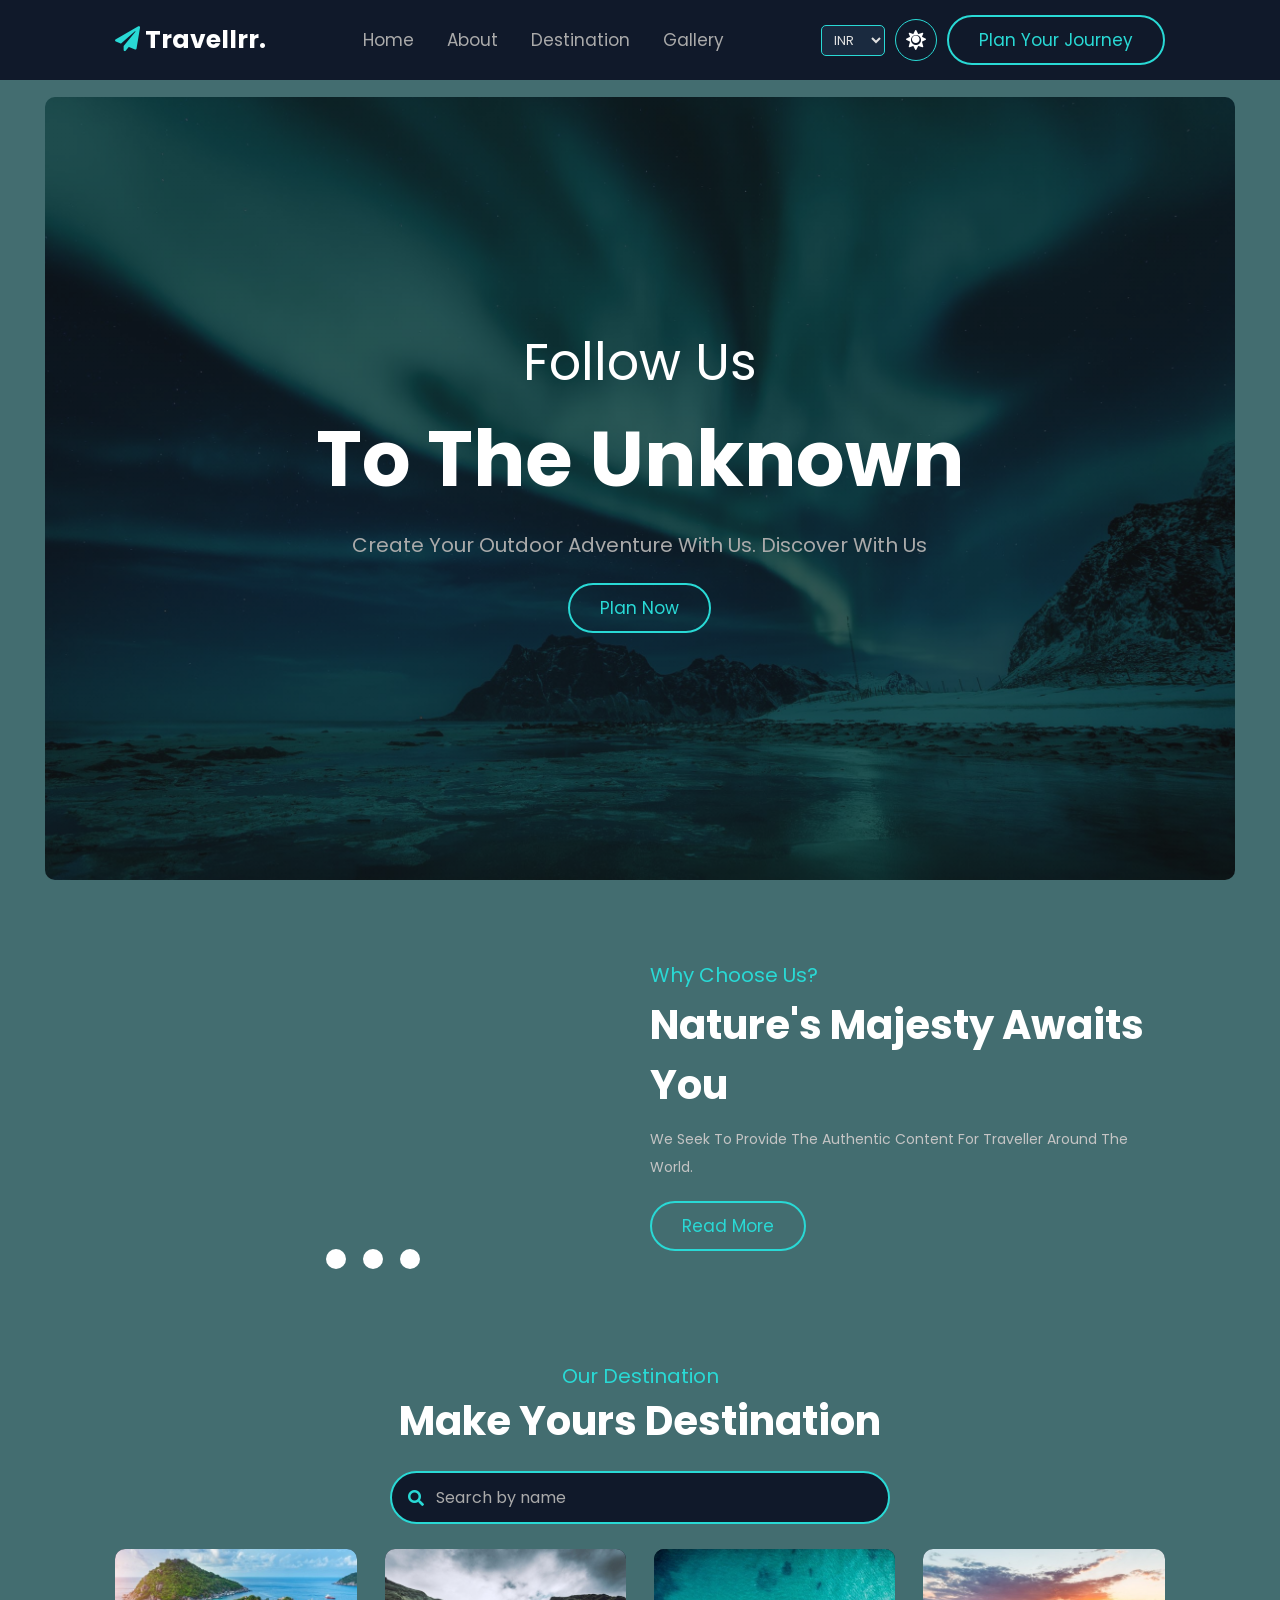
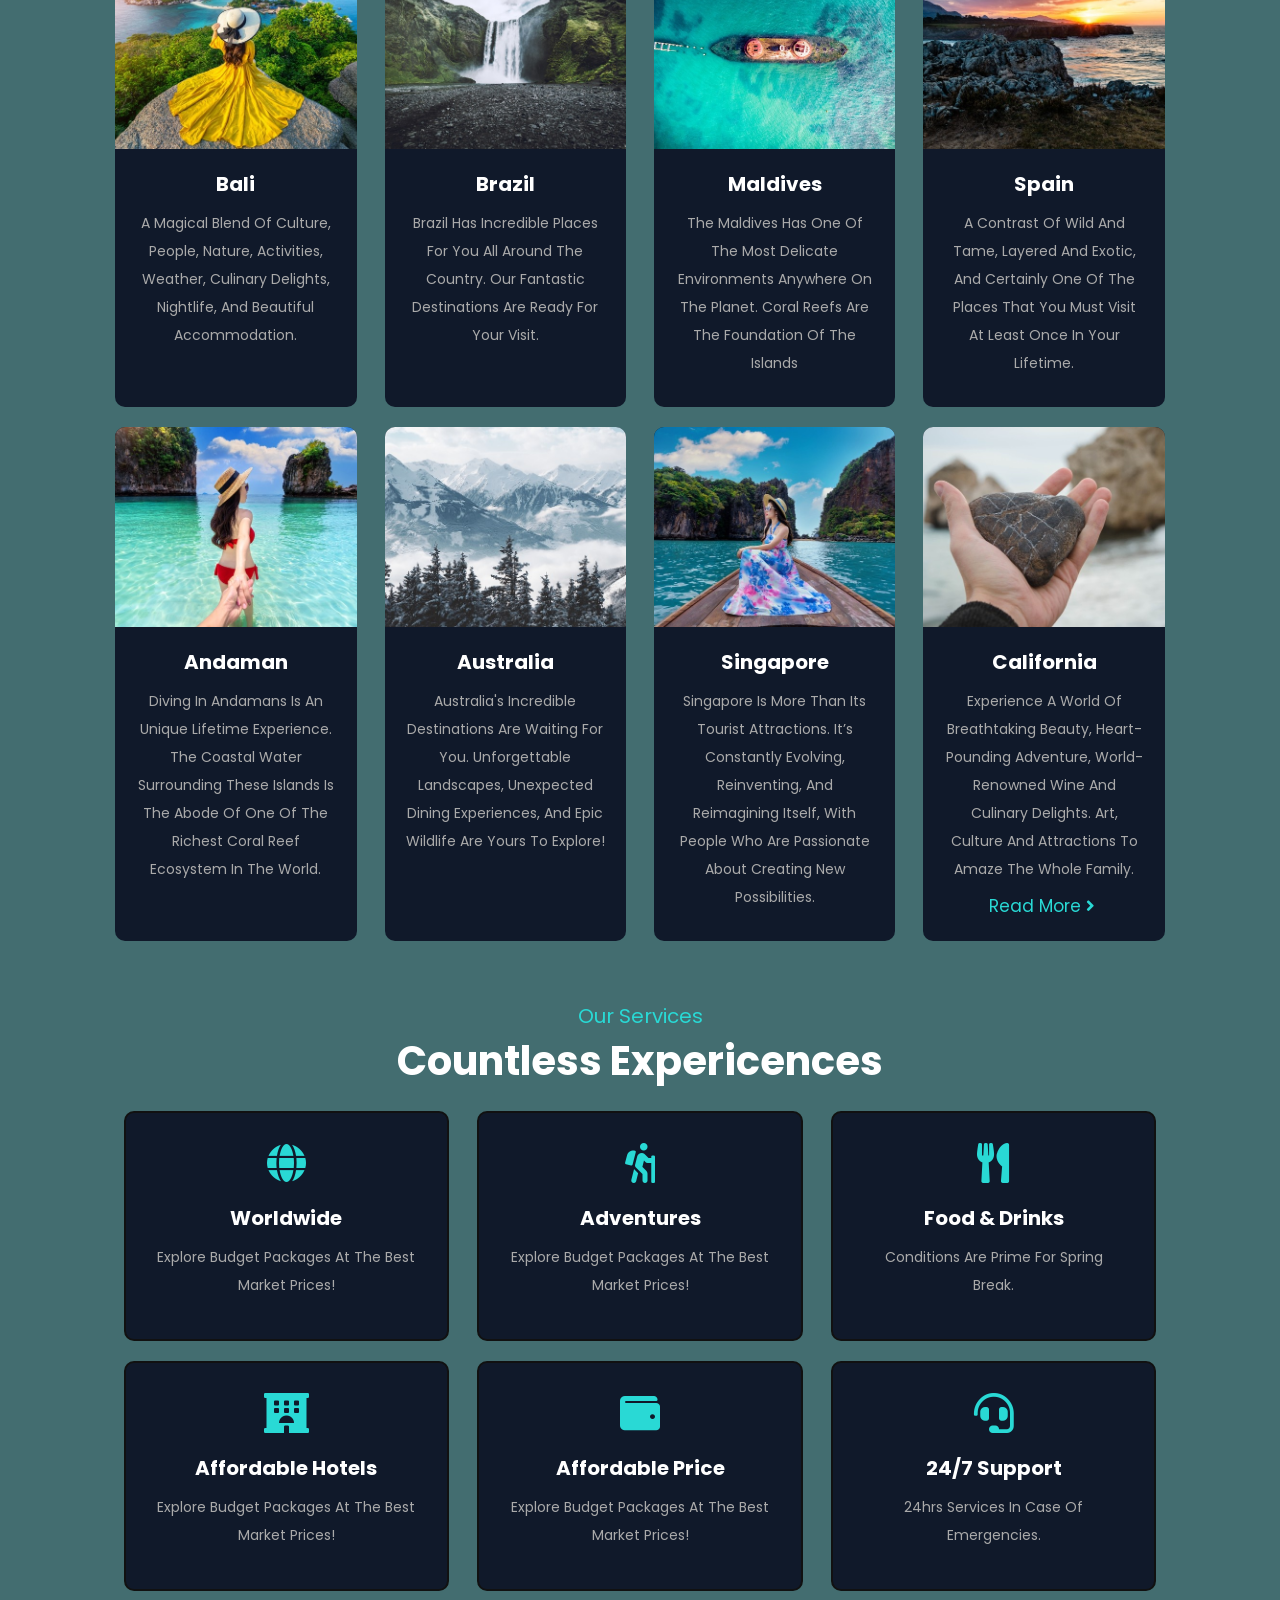
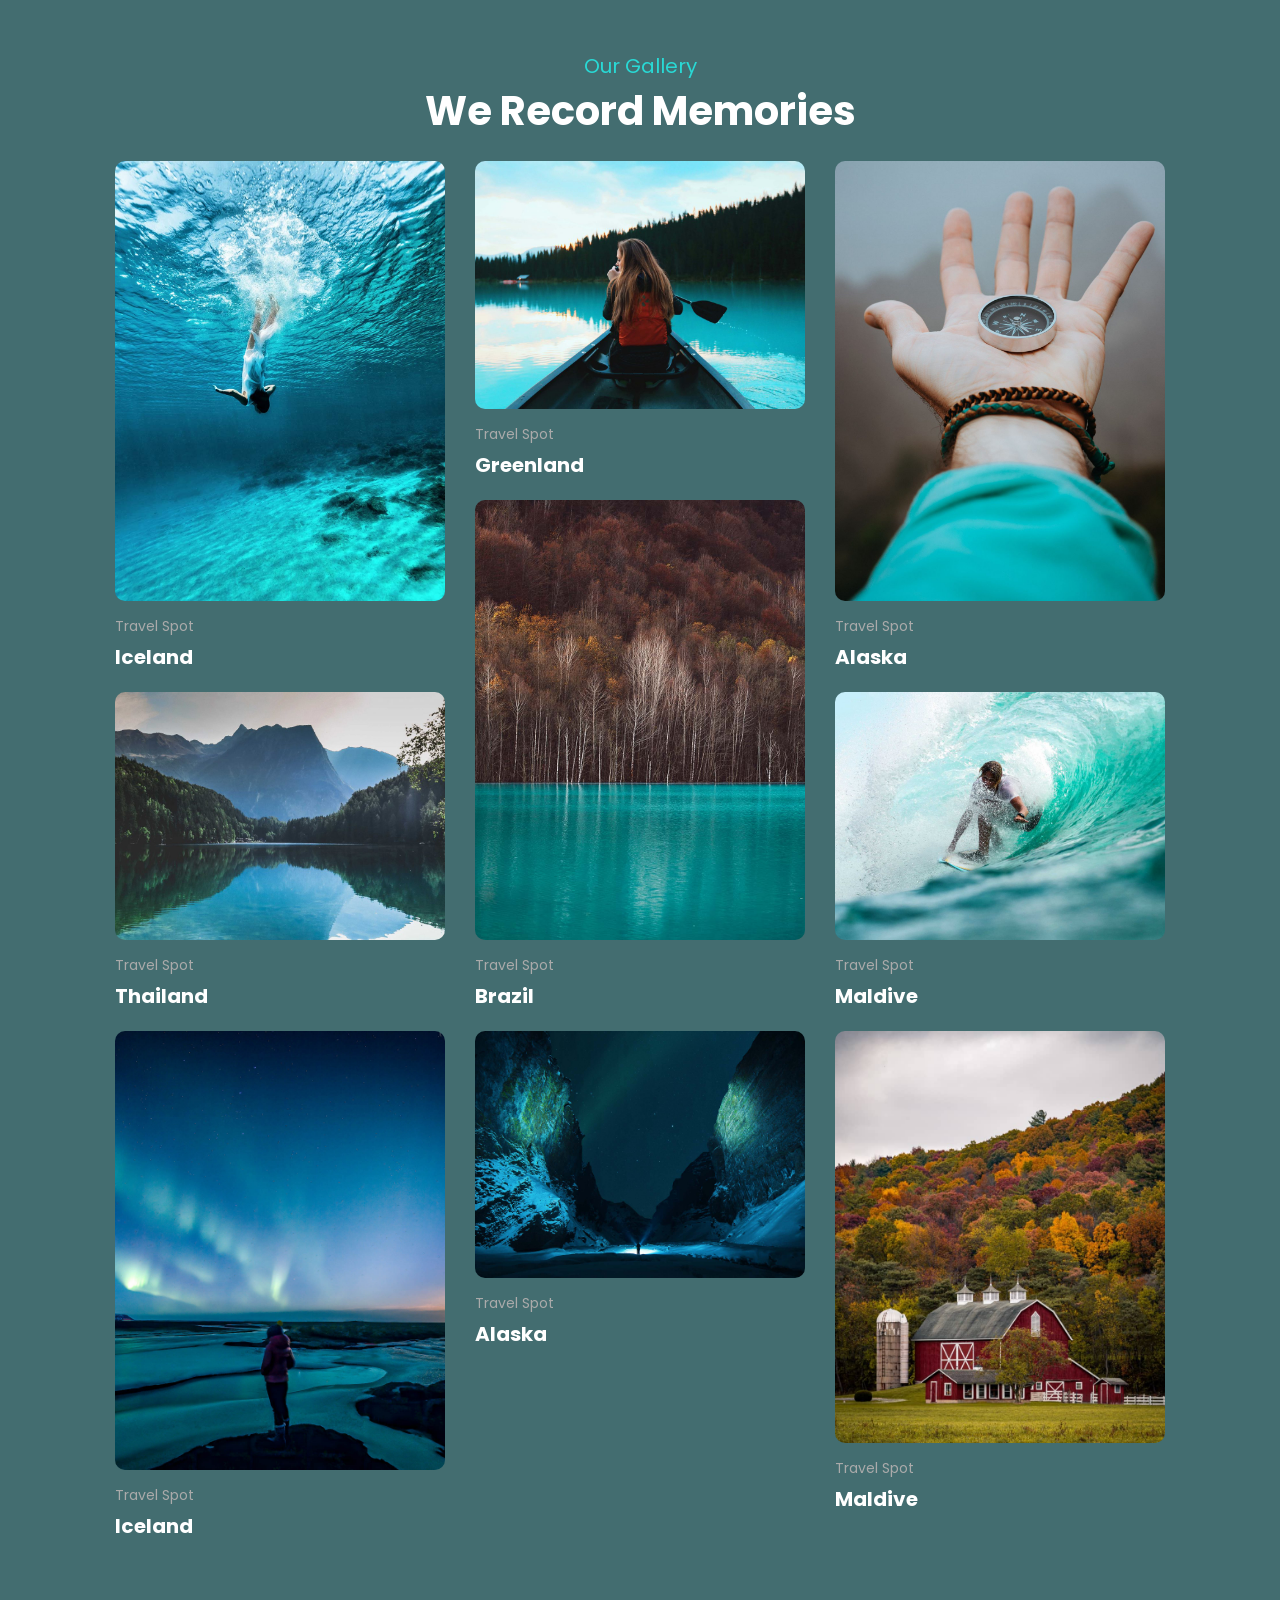
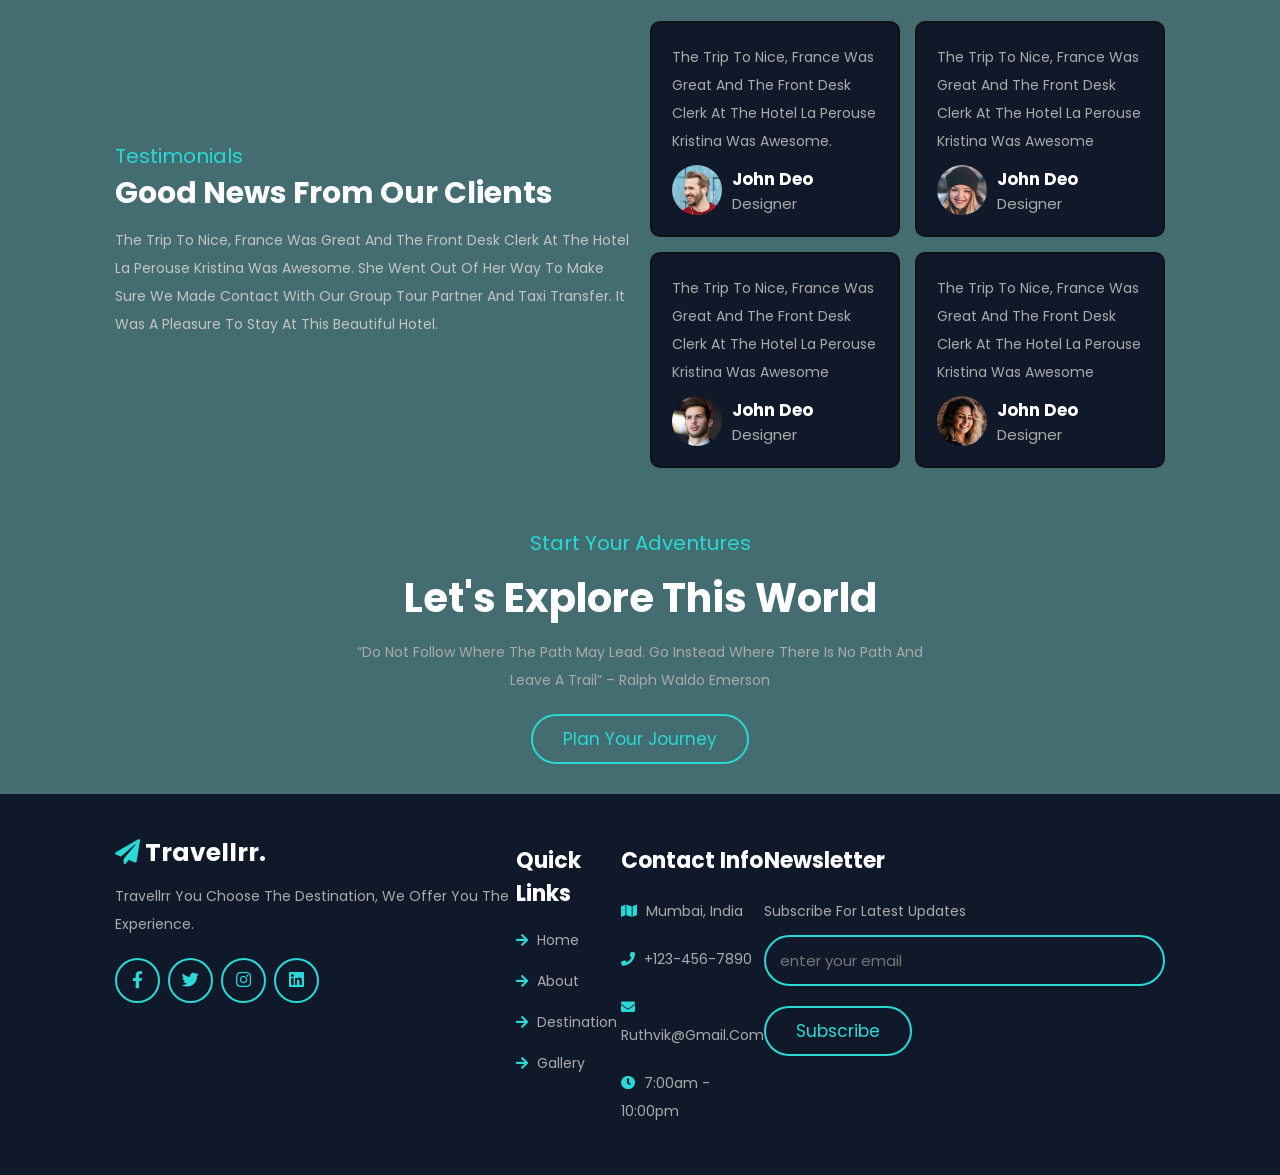
==== commit 6401a318: "Merge 1d82dec81f72d15be9f55318c2766a67311d8470 into c35da64c242d377e43de4709f3077ab646c6dfa7" ====
--- a/index.html
+++ b/index.html
@@ -97,6 +97,14 @@
         <h1>make yours destination</h1>
     </div>
 
+    <div class="destination-search" role="search">
+        <label for="destination-search" class="destination-search__label">Search destinations by name</label>
+        <div class="destination-search__field">
+            <i class="fas fa-search" aria-hidden="true"></i>
+            <input type="search" id="destination-search" class="destination-search__input" placeholder="Search by name" autocomplete="off" spellcheck="false">
+        </div>
+    </div>
+
     <div class="box-container">
 
         <div class="dest-row">
--- a/css/style.css
+++ b/css/style.css
@@ -99,6 +99,58 @@
     color: var(--color-text);
 }
 
+.destination .destination-search {
+    max-width: 50rem;
+    margin: 0 auto 2.5rem;
+}
+
+.destination .destination-search__label {
+    position: absolute;
+    width: 1px;
+    height: 1px;
+    padding: 0;
+    margin: -1px;
+    overflow: hidden;
+    clip: rect(0, 0, 0, 0);
+    white-space: nowrap;
+    border: 0;
+}
+
+.destination .destination-search__field {
+    display: flex;
+    align-items: center;
+    gap: 1.2rem;
+    width: 100%;
+    border: 0.2rem solid #29d9d5;
+    border-radius: 5rem;
+    background: #10192a;
+    padding: 0 1.8rem 0 1.6rem;
+}
+
+.destination .destination-search__field i {
+    color: #29d9d5;
+    font-size: 1.6rem;
+    flex-shrink: 0;
+}
+
+.destination .destination-search__input {
+    flex: 1 1 auto;
+    min-width: 0;
+    width: 100%;
+    background: none;
+    border: none;
+    outline: none;
+    font-size: 1.6rem;
+    color: #fff;
+    text-transform: none;
+    padding: 1.2rem 0;
+}
+
+.destination .destination-search__input::placeholder {
+    color: #aaa;
+    text-transform: none;
+}
+
 .btn {
     margin-top: 1rem;
     display: inline-block;
